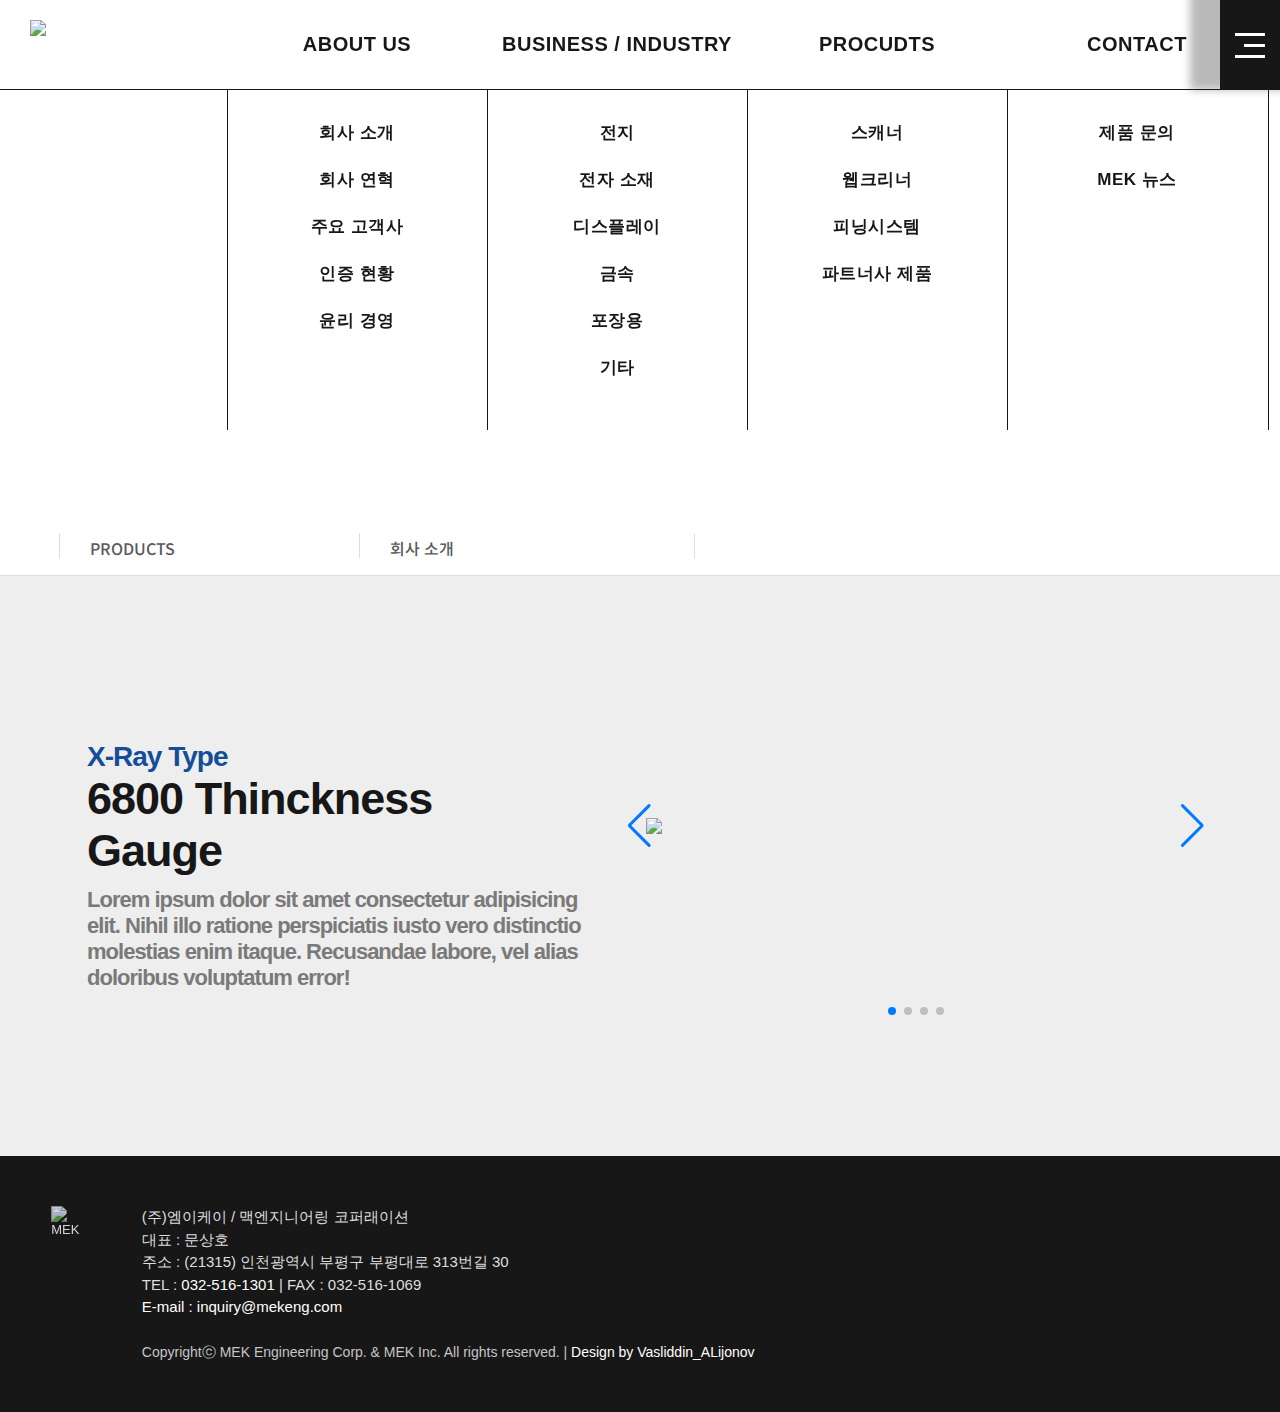
==== index.html @ e11a285d "..." ====
<!DOCTYPE html>
<html lang="en">

<head>
    <meta charset="UTF-8">
    <meta name="viewport" content="width=device-width, initial-scale=1.0">
    <link rel="stylesheet" href="./style/style.css">
    <title>MEK</title>

    <!-- Link Swiper's CSS -->
    <link rel="stylesheet" href="https://cdn.jsdelivr.net/npm/swiper@10/swiper-bundle.min.css" />

    <link rel="stylesheet" href="https://cdnjs.cloudflare.com/ajax/libs/font-awesome/6.4.2/css/all.min.css"
        integrity="sha512-z3gLpd7yknf1YoNbCzqRKc4qyor8gaKU1qmn+CShxbuBusANI9QpRohGBreCFkKxLhei6S9CQXFEbbKuqLg0DA=="
        crossorigin="anonymous" referrerpolicy="no-referrer" />

    <link href="https://cdn.jsdelivr.net/npm/bootstrap@5.0.2/dist/css/bootstrap.min.css" rel="stylesheet"
        integrity="sha384-EVSTQN3/azprG1Anm3QDgpJLIm9Nao0Yz1ztcQTwFspd3yD65VohhpuuCOmLASjC" crossorigin="anonymous">

</head>

<body>
    <div class="main-section">
        <header id="header" class="sub-hd">
            <div class="header_wrap">
                <div class="head_logo">
                    <h1 class="logo_w"> <a href=""> <img src="./img/logo.png" alt="MEK"> </a> </h1>
                    <h1 class="logo_b"> <a href=""> <img src="./img/logo.png" alt="MEK" title=""> </a> </h1>
                </div>
                <div class="head_menu">
                    <nav class="head_nav top_nav">
                        <ul class="head_gnb">
                            <li class="topmenu"><a href="#">ABOUT US</a>
                                <ul class="lnb">
                                    <li><a href="#" target="">회사 소개</a></li>
                                    <li><a href="#" target="">회사 연혁</a></li>
                                    <li><a href="#" target="">주요 고객사</a></li>
                                    <li><a href="#" target="">인증 현황</a></li>
                                    <li><a href="#" target="">윤리 경영</a></li>
                                </ul>
                            </li>
                            <li class="topmenu"><a href="#">BUSINESS
                                    / INDUSTRY</a>
                                <ul class="lnb">
                                    <li><a href="#" target="">전지</a></li>
                                    <li><a href="#" target="">전자 소재</a></li>
                                    <li><a href="#" target="">디스플레이</a></li>
                                    <li><a href="#" target="">금속</a></li>
                                    <li><a href="#" target="">포장용</a></li>
                                    <li><a href="#" target="">기타</a></li>
                                </ul>
                            </li>
                            <li class="topmenu"><a href="./products.html">PROCUDTS</a>
                                <ul class="lnb">
                                    <li><a href="#" target="">스캐너</a></li>
                                    <li><a href="#" target="">웹크리너</a></li>
                                    <li><a href="#" target="">피닝시스템</a></li>
                                    <li><a href="#" target="">파트너사 제품</a></li>
                                </ul>
                            </li>
                            <li class="topmenu"><a href="#">CONTACT</a>
                                <ul class="lnb">
                                    <li><a href="#" target="">제품
                                            문의</a></li>
                                    <li><a href="#" target="">MEK 뉴스</a></li>
                                </ul>
                            </li>
                        </ul>
                    </nav>
                </div>
                <div class="head_nav global_nav">
                    <ul class="head_gnb">
                        <li class="global"><a href="#"><i class="ri-global-line"></i></a>
                            <ul class="country">
                                <li><a href="#">KO</a></li>
                                <li><a href="#">EN</a></li>
                                <li><a href="#">CN</a></li>
                                <li><a href="#">JP</a></li>
                            </ul>
                        </li>
                    </ul>
                </div>
            </div>
            <div class="m-gnb">
                <nav class="m-nav">
                    <div class="burger-menu">
                        <div class="burger">
                            <div class="burger-line"></div>
                            <div class="burger-line"></div>
                            <div class="burger-line"></div>
                        </div>
                        <!-- burger end -->
                    </div>
                </nav>
                <div class="burger_back">
                </div>
            </div>
        </header>
        <div id="sitemap" style="display: none;">
            <div class="sitemap">
                <div class="sitemap_left">
                    <h1 class="logo_b container"> <a href="#"> <img src="./img/logo_bg_dark.png" alt="MEK"> </a> </h1>
                    <div class="site_left_txt">
                        <h2 class="container">WEB 품질관리 시스템 전문기업,<br>엠이케이 &amp; 멕엔지리어링(MEK)</h2>
                        <p class="container">Your Technical Partner<br>For WEB Application</p>
                    </div>
                    <div class="site_left_add container">
                        <p>인천광역시 부평구 부평대로 313번길 30<br>
                            <small>Copyright(c) MEK Engineering Corp. &amp; MEK Inc. All rights reserved.</small>
                        </p>
                    </div>
                </div>
                <div class="sitemap-middle">
                    <div class="head_nav global_nav container">
                        <ul class="head_gnb">
                            <li class="global"><a href="javascript:void(0);"><i class="ri-global-line"></i></a>
                                <ul class="country">
                                    <li><a href="#" class="active">KO</a></li>
                                    <li><a href="#">EN</a></li>
                                    <li><a href="#">CN</a></li>
                                    <li><a href="#">JP</a></li>
                                </ul>
                            </li>
                        </ul>
                    </div>
                    <nav id="map-nav" class="container">
                        <ul id="map-gnb">
                            <li class="map_menu"><span class="map_wrap"><a href="#">ABOUT US</a></span>
                                <ul class="lnb_two">
                                    <li style="display: none;"><a href="#" target="">회사 소개</a></li>
                                    <li style="display: none;"><a href="#" target="">회사 연혁</a></li>
                                    <li style="display: none;"><a href="#" target="">주요 고객사</a></li>
                                    <li style="display: none;"><a href="#" target="">인증 현황</a></li>
                                    <li style="display: none;"><a href="#" target="">윤리 경영</a></li>
                                </ul>
                            </li>
                            <li class="map_menu"><span class="map_wrap"><a href="#">BUSINESS
                                        / INDUSTRY</a></span>
                                <ul class="lnb_two">
                                    <li style="display: none;"><a href="#" target="">전지</a></li>
                                    <li style="display: none;"><a href="#" target="">전자 소재</a></li>
                                    <li style="display: none;"><a href="#" target="">디스플레이</a></li>
                                    <li style="display: none;"><a href="#" target="">금속</a></li>
                                    <li style="display: none;"><a href="#" target="">포장용</a></li>
                                    <li style="display: none;"><a href="#" target="">기타</a></li>
                                </ul>
                            </li>
                            <li class="map_menu"><span class="map_wrap"><a href="./products.html">PROCUDTS</a></span>
                                <ul class="lnb_two">
                                    <li style="display: none;"><a href="#" target="">스캐너</a></li>
                                    <li style="display: none;"><a href="#" target="">웹크리너</a></li>
                                    <li style="display: none;"><a href="#" target="">피닝시스템</a></li>
                                    <li style="display: none;"><a href="#" target="">파트너사 제품</a></li>
                                </ul>
                            </li>
                            <li class="map_menu"><span class="map_wrap"><a href="#">CONTACT</a></span>
                                <ul class="lnb_two">
                                    <li style="display: none;"><a href="#" target="">제품 문의</a></li>
                                    <li style="display: none;"><a href="#" target="">MEK 뉴스</a></li>
                                </ul>
                            </li>
                        </ul><!--m_gnb-->

                    </nav>
                </div>
                <div class="sitemap-right">
                    <p class="site_close"><i class="fa-solid fa-xmark"></i></p>
                    <p class="site_map_txt">SITE MAP</p>
                </div>
            </div>
        </div>
    </div>

    <section id="s_top" class="bg01">
        <div class="s_top_h2_wrap sub-container">
            <h2 class="tit">Products</h2>
            <h2 class="tit-p">제품</h2>
        </div>
    </section>

    <section id="snb_wrap">
        <ul id="snb" class="sub-container">
            <li><a href="#"><i class="ri-home-4-line"></i></a></li>
            <li>
                PRODUCTS <span class="arrow"><i class="ri-arrow-down-s-line"></i></span>
                <ul class="lnb">
                    <li><a href="#" target="">스캐너</a></li>
                    <li><a href="#" target="">웹크리너</a></li>
                    <li><a href="#" target="">피닝시스템</a></li>
                    <li><a href="#" target="">파트너사 제품</a></li>
            </li>
        </ul>
        </li>
        <li>
            회사 소개 <span class="arrow"><i class="ri-arrow-down-s-line"></i></span>
            <ul class="lnb" style="display: none;">
                <li><a href="#" class="active">회사 소개</a></li>
                <li><a href="#">회사 연혁</a></li>
                <li><a href="#">주요 고객사</a></li>
                <li><a href="#">인증 현황</a></li>
                <li><a href="#">윤리 경영</a></li>
            </ul>
        </li>
        </ul>
    </section>


    <div id="sub" class="sub01 aos-init aos-animate" data-aos="fade-up" data-aos-duration="2000">
        <div class="sub-flex">
            <div class="subtitle_wrap sub-container">
                <div>
                    <h3 class="eng_title">
                        X-Ray Type </h3>
                    <div class="sub_title">
                        <h3>
                            6800 Thinckness Gauge </h3>
                        <p class="sub_description"></p>
                    </div>
                    <h4>
                        Lorem ipsum dolor sit amet consectetur adipisicing elit. Nihil illo ratione perspiciatis iusto
                        vero
                        distinctio molestias enim itaque. Recusandae labore, vel alias doloribus voluptatum error!
                    </h4>
                </div>
            </div>
            <div id="sub_wrap" class="sub01_01">
                <div class="swiper mySwiper">
                    <div class="swiper-wrapper">
                        <div class="swiper-slide"><img src="./img/360/0_0.png" /></div>
                        <div class="swiper-slide"><img src="./img/360/0_75.png" /></div>
                        <div class="swiper-slide"><img src="./img/360/0_150.png" /></div>
                        <div class="swiper-slide"><img src="./img/360/0_250.png" /></div>
                    </div>
                    <div class="swiper-button-next"></div>
                    <div class="swiper-button-prev"></div>
                    <div class="swiper-pagination"></div>
                </div>
            </div>
        </div>
    </div>


    <footer id="footer" class="section fp-auto-height fp-auto-height-responsive main_contact_section">
        <div class="footer container">
            <div class="footer_wrap">
                <div class="footer_left">
                    <h1 class="logo_w"><a href="#"><img src="./img/logo.png" alt="MEK"></a></h1>
                    <div class="footer_info">
                        <address>
                            <ul>
                                <li>(주)엠이케이 / 맥엔지니어링 코퍼래이션</li>
                                <li>대표 : 문상호</li>
                                <li>주소 : (21315) 인천광역시 부평구 부평대로 313번길 30</li>
                                <li>TEL : <a href="tel:032-516-1301">032-516-1301</a><span class="spc"> | </span><br
                                        class="mobr">FAX : 032-516-1069</li>
                                <li><a href="mailto:inquiry@mekeng.com">E-mail : inquiry@mekeng.com</a></li>
                            </ul>
                        </address>
                        <small>Copyrightⓒ MEK Engineering Corp. &amp; MEK Inc. All rights reserved. <span class="spc"> |
                            </span> <a href="https://t.me/dasturchi4444" target="_blank">Design by
                                Vasliddin_ALijonov</a></small>
                    </div>
                </div>
                <!-- <div class="footer_link">
                    <ul class="footer_link_list">
                        <li class="ft_global">
                            <a href="javascript:" class="ft_global_btn"><i class="ri-global-line"></i></a>
                            <ul class="ft_global_list">
                                <li><a href="#">KO</a></li>
                                <li><a href="#">EN</a></li>
                                <li><a href="#">CN</a></li>
                                <li><a href="#">JP</a></li>
                            </ul>
                        </li>
                    </ul>
                    <a href="#" class="pt_pri">개인정보처리방침</a>
                </div> -->
            </div>
        </div>
    </footer>


    <!-- Swiper JS -->
    <script src="./script/jquery-3.7.0.min.js"></script>
    <script src="https://cdn.jsdelivr.net/npm/swiper@10/swiper-bundle.min.js"></script>

    <script>
        var swiper = new Swiper(".mySwiper", {
            // spaceBetween: 30,
            // effect: "fade",
            mousewheel: false,
            // freeMode: true,
            autoplay: {
                delay: 2500,
                disableOnInteraction: false,
            },
            loop: true,
            navigation: {
                nextEl: ".swiper-button-next",
                prevEl: ".swiper-button-prev",
            },
            pagination: {
                el: ".swiper-pagination",
            },
        });
    </script>

    <!-- bootstrap -->
    <script src="https://cdn.jsdelivr.net/npm/bootstrap@5.0.2/dist/js/bootstrap.bundle.min.js"
        integrity="sha384-MrcW6ZMFYlzcLA8Nl+NtUVF0sA7MsXsP1UyJoMp4YLEuNSfAP+JcXn/tWtIaxVXM"
        crossorigin="anonymous"></script>


    <script src="./script/aos.js"></script>
    <script src="./script/index.js"></script>
</body>

</html>
---- style/style.css ----
@charset "UTF-8";
@import url("https://use.fontawesome.com/releases/v5.15.2/css/all.css");
@import url("https://cdn.jsdelivr.net/npm/xeicon@2.3.3/xeicon.min.css");
@import url("https://fonts.googleapis.com/css2?family=Montserrat:wght@100;200;300;400;500;600;700;800;900&display=swap");
@import url("https://fonts.googleapis.com/css2?family=Noto+Sans+HK:wght@100;300;400;500;700;900&family=Noto+Sans+JP:wght@100;200;300;400;500;600;700;800;900&family=Noto+Sans+KR:wght@100;300;400;500;700;900&family=Noto+Sans+SC:wght@100;300;400;500;700;900&family=Noto+Sans+TC:wght@100;300;400;500;700;900&family=Noto+Sans:ital,wght@0,100;0,200;0,300;0,400;0,500;0,600;0,700;0,800;0,900;1,100;1,200;1,300;1,400;1,500;1,600;1,700;1,800;1,900&display=swap");
@import url("https://fonts.googleapis.com/css2?family=Lato:ital,wght@0,100;0,300;0,400;0,700;0,900;1,100;1,300;1,400;1,700;1,900&display=swap");
@import url("https://fonts.googleapis.com/css2?family=Poppins:ital,wght@0,100;0,200;0,300;0,400;0,500;0,600;0,700;0,800;0,900;1,100;1,200;1,300;1,400;1,500;1,600;1,700;1,800;1,900&display=swap");
@import url("https://cdn.jsdelivr.net/gh/orioncactus/pretendard/dist/web/static/pretendard.css");
@import url("https://use.typekit.net/pak3nbn.css");
@import url("https://cdn.jsdelivr.net/npm/remixicon@3.4.0/fonts/remixicon.css");
/* Reset CSS  */
* {
  font-family: "Noto Sans KR", "Noto Sans", "Noto Sans SC", "Noto Sans JP", "Noto Sans TC", "Pretendard", "Noto Sans", "rotunda-variable", "Poppins", serif, -apple-system, BlinkMacSystemFont, "Lato", "Malgun Gothic", "맑은 고딕", "Dotum", helvetica, "Apple SD Gothic Neo", sans-serif;
}

html {
  height: 100%;
  overflow-y: auto;
  overflow-x: hidden;
  scroll-behavior: smooth;
  font-size: 14px;
}

body {
  font-size: 13px;
  color: #171717;
  position: relative;
  height: 100%;
}

body,
div,
dl,
dt,
dd,
ul,
ol,
li,
h1,
h2,
h3,
h4,
h5,
h6,
pre,
form,
fieldset,
input,
textarea,
blockquote,
th,
td,
p,
header,
section,
footer,
nav,
small,
span,
a,
img,
fieldset,
legend {
  margin: 0px;
  padding: 0px;
  list-style: none;
  font-family: "Pretendard", sans-serif;
  border: 0;
  text-decoration: none;
}

fieldset {
  border: 0px;
}

a {
  font-style: normal;
  text-decoration: none;
  color: inherit;
}

hr,
legend {
  height: 0;
  left: -5000px;
  line-height: 0;
  overflow-x: hidden;
  overflow-y: hidden;
  position: absolute;
  visibility: hidden;
  width: 0;
}

caption {
  font-size: 0;
  height: 0;
  line-height: 0;
  visibility: hidden;
  width: 0;
}

* {
  -webkit-text-size-adjust: none;
}

* {
  margin: 0;
  padding: 0;
  border: 0;
  outline: 0;
}

article,
aside,
details,
figcaption,
figure,
footer,
header,
hgroup,
menu,
nav,
section {
  display: block;
}

img,
video {
  max-width: 100%;
  border: 0;
  height: auto;
  vertical-align: top;
}

table {
  border-collapse: collapse;
  border-spacing: 0;
  border: 0px solid #E5E5E5;
}

input,
select {
  vertical-align: middle;
}

label {
  cursor: pointer;
}

legend,
hr,
caption {
  display: block;
  overflow: hidden;
  position: absolute;
  top: 0;
  left: -1000em;
}

i,
em,
address {
  font-style: normal;
  font-weight: normal;
}

td,
th {
  vertical-align: middle;
  line-height: 1.6;
}

td strong {
  font-weight: 100;
  font-size: 5px;
  vertical-align: bottom;
}

a:hover {
  text-decoration: none;
}

/* ul:after{content:""; display:block; clear:both;} */
small {
  font-size: inherit;
}

img {
  vertical-align: top;
}

address {
  font-size: inherit;
}

h1,
h2,
h3,
h4,
h5,
h6 {
  font-weight: inherit;
  font-size: inherit;
}

.container {
  max-width: 1680px;
  width: 100%;
  margin: 0 auto;
  position: relative;
  box-sizing: border-box;
  padding: 0 4%;
}

/* .container:after {content: ""; display: none; clear: both;} */
.main-container {
  max-width: 1740px;
  width: 100%;
  margin: 0 auto;
  position: relative;
  box-sizing: border-box;
  height: 100%;
}

.sub-container {
  max-width: 1440px;
  width: 100%;
  margin: 0 auto;
  position: relative;
  box-sizing: border-box;
  padding: 0 2%;
}

/* .search-container {max-width: 1280px; width:100%; margin: 0 auto; position: relative; box-sizing: border-box;} */
/* .main-container:after {content: ""; display: block; clear: both;} */
.wide {
  position: relative;
}

.wide::before,
.wide::after {
  content: "";
  width: 200%;
  height: 100%;
  position: absolute;
  top: 0;
  left: -50%;
  z-index: -1;
}

.blind {
  position: absolute;
  width: 1px;
  height: 1px;
  margin: -1px;
  overflow: hidden;
  top: 0;
  left: 0;
}

::-moz-selection {
  background-color: #72c8f1;
  color: white;
}

::selection {
  background-color: #72c8f1;
  color: white;
}

/*formmail*/
#select-form {
  border: 1px solid #ddd;
  width: 100%;
  padding: 15px 10px;
  font-size: 15px;
}

.fields {
  position: relative;
  margin-top: 30px;
  border-top: 1px solid #ddd;
}

.fields li {
  display: flex;
  border-bottom: 1px solid #ddd;
  align-items: center;
  padding: 15px;
}

.fields .lbl {
  width: 200px;
  font-size: 15px;
  cursor: text;
}

.fields .desc {
  width: 100%;
}

.fields .input {
  border: 1px solid #ddd;
  padding: 15px 10px;
  box-sizing: border-box;
  width: 100%;
}

.fields .input.full {
  width: 100%;
}

.fields .btn-group {
  margin-top: 34px;
  text-align: center;
}

.fields .btn-group span {
  font-size: 16px;
  color: #999;
}

.fields .btn-group a {
  font-size: 16px;
  color: #000;
  font-weight: bold;
}

.fields .btn-group a:hover {
  text-decoration: underline;
}

input[id=agree-check] + label {
  display: inline-block;
  width: 20px;
  height: 20px;
  border: 1px solid #bbb;
  cursor: pointer;
  margin: 0 4px 4px 0;
}

input[id=agree-check]:checked + label {
  border-color: #0b4ea2;
  background: url("../img/agree_check.png") no-repeat center center;
}

input[id=agree-check] {
  display: none;
}

.fields .btn-submit {
  background: #0b4ea2;
  color: #fff;
  font-size: 16px;
  font-weight: bold;
  padding: 15px 47px;
  border: none;
  outline: none;
  margin-top: 35px;
}

/************* css ******************/
body::-webkit-scrollbar {
  width: 10px;
}

body::-webkit-scrollbar-thumb {
  background: #666;
  border-radius: 10px;
}

body::-webkit-scrollbar-track {
  background: #f5f5f5;
}

.mobr {
  display: none;
}

/* 헤더 header */
#header {
  height: -moz-fit-content;
  height: fit-content;
  display: flex;
  position: absolute;
  z-index: 1;
  width: 100%;
  overflow: hidden;
}

#header:after {
  transition: border 0.3s;
  top: 89px;
  border-bottom: 1px solid transparent;
  z-index: 1;
  position: absolute;
  width: 100%;
  content: "";
  display: inline-block;
}

#header:hover:after {
  border-bottom: 1px solid #171717;
}

#header .header_wrap {
  display: flex;
  justify-content: space-between;
  align-items: flex-start;
  padding: 0 0 0 30px;
  height: 90px;
  width: calc(100% - 90px);
  color: #171717;
  transition: all 0.3s;
  gap: 48px;
  position: relative;
}

#header:hover .header_wrap {
  color: #171717;
  height: 430px;
}

#header .header_wrap::after {
  content: "";
  display: inline-block;
  background-color: transparent;
  height: 90px;
  transition: all 0.3s;
  position: absolute;
  top: 0;
  left: 0;
  right: 0;
  z-index: -1;
  width: calc(100% + 90px);
}

#header:hover .header_wrap::after {
  background-color: rgba(255, 255, 255, 0.7);
  -webkit-backdrop-filter: blur(4px);
          backdrop-filter: blur(4px);
  height: 430px;
  box-shadow: 5px 8px 9px rgba(106, 108, 109, 0.35);
}

#header .header_wrap .head_logo {
  padding: 20px 0;
  height: 90px;
  flex-basis: 10%;
  min-width: 149px;
}

#header .header_wrap .head_logo h1 {
  transition: display 0.3s;
}

#header .header_wrap .head_logo .logo_w {
  display: none;
}

.fp-viewing-section-page1 #header .header_wrap .head_logo .logo_w {
  display: inline-block;
}

.fp-viewing-section-page1 #header .header_wrap .head_logo .logo_b {
  display: none;
}

.fp-viewing-section-page5 #header .header_wrap .head_logo .logo_w {
  display: inline-block;
}

.fp-viewing-section-page5 #header .header_wrap .head_logo .logo_b {
  display: none;
}

#header:hover .header_wrap .head_logo .logo_w {
  display: none;
}

#header:hover .header_wrap .head_logo .logo_b {
  display: inline-block;
}

#header .header_wrap .head_menu {
  display: flex;
  align-items: center;
  height: 100%;
  width: 100%;
  justify-content: flex-end;
  transition: justify-content 0.3s;
}

#header:hover .header_wrap .head_menu {
  justify-content: center;
}

#header .header_wrap .head_gnb {
  display: flex;
  align-items: flex-start;
  font-family: "Poppins";
  font-size: 20px;
  font-weight: 600;
  letter-spacing: 0.5px;
  gap: 50px;
}

#header:hover .header_wrap .head_gnb {
  gap: 0;
}

#header .header_wrap .head_gnb > li {
  display: inline-block;
  text-align: center;
  transition: width 0.3s;
  max-width: 260px;
}

#header:hover .header_wrap .head_gnb > .topmenu {
  width: 260px;
}

#header .header_wrap .head_menu .head_gnb > li > a {
  display: inline-block;
  padding: 33px 0;
  position: relative;
  text-decoration: none;
  color: #fff;
  transition: all 0.3s;
}

#header:hover .header_wrap .head_menu .head_gnb > li > a {
  width: 100%;
  color: #171717;
}

#header .header_wrap .head_menu .head_gnb > li > a::after {
  content: "";
  position: absolute;
  height: 4px;
  bottom: 0;
  background-color: #1a4691;
  left: 0;
  right: 0;
  transform-origin: bottom right;
  transform: scaleX(0);
  transition: transform 0.5s ease;
}

#header .header_wrap .head_menu .head_gnb > li:hover > a::after {
  transform: scaleX(1);
  transform-origin: bottom left;
}

/* .header .header_wrap .head_menu .head_gnb > li > a::after {transition: all .3s; position: absolute; top: 87.5px; right: 0; left: 0; z-index: 2; content: ""; display: inline-block; width: 0%; border-bottom: 3px solid transparent; }
.header .header_wrap .head_menu .head_gnb > li:hover > a::after {border-bottom: 3px solid #1a4691; width: 100%;} */
#header .header_wrap .head_gnb .topmenu .lnb {
  font-size: 17px;
  color: #5a5a5a;
  padding: 20px 0;
  display: none;
  height: 0;
  transition: all 0.3s;
  position: relative;
}

#header:hover .header_wrap .head_gnb .topmenu .lnb {
  width: 100%;
  height: 340px;
  display: inline-block;
}

#header .header_wrap .head_gnb li .lnb::before {
  content: "";
  height: 0;
  width: 100%;
  position: absolute;
  border-left: 1px solid transparent;
  right: 0;
  left: 0;
  top: 0;
  transition: all 10s;
}

#header .header_wrap .head_gnb li:last-child .lnb::before {
  border-right: 1px solid transparent;
}

#header:hover .header_wrap .head_gnb li .lnb::before {
  height: 100%;
  border-left: 1px solid #171717;
}

#header:hover .header_wrap .head_gnb li:last-child .lnb::before {
  border-right: 1px solid #171717;
}

#header .header_wrap .head_gnb .topmenu .lnb > li {
  text-align: center;
  padding: 12px 0;
}

#header .header_wrap .head_gnb .topmenu .lnb > li:hover {
  color: #1a4691;
}

#header .header_wrap .head_gnb .topmenu .lnb > li a {
  display: inline-block;
  position: relative;
  padding: 0 10px;
  text-decoration: none;
  color: #171717;
}

/* .header .header_wrap .head_gnb .topmenu .lnb > li a:after {content: ""; display: inline-block; position: absolute; width: 0; border-bottom: 1px  solid #1a4691; bottom:-5px; left: 0; right: 0; transition: width .3s}
.header .header_wrap .head_gnb .topmenu .lnb > li:hover a:after {width: 100%;} */
#header .header_wrap .head_gnb .topmenu .lnb > li a:after {
  content: "";
  position: absolute;
  height: 1px;
  bottom: -5px;
  background-color: #1a4691;
  left: 0;
  right: 0;
  transform-origin: bottom right;
  transform: scaleX(0);
  transition: transform 0.5s ease;
}

#header .header_wrap .head_gnb .topmenu .lnb > li:hover a:after {
  transform: scaleX(1);
  transform-origin: bottom left;
}

#header .global_nav {
  width: 90px;
  flex-basis: 90px;
}

#header .header_wrap .head_nav {
  display: flex;
  align-items: flex-start;
  height: 100%;
}

#header .header_wrap .head_nav .global {
  margin-right: 45px;
}

#header:hover .header_wrap .head_nav .global li,
#header:hover .header_wrap .head_nav .global i {
  color: #171717;
}

#header .header_wrap .head_nav .global .country {
  font-size: 17px;
  color: #5a5a5a;
  padding: 20px 0;
  display: none;
}

#header .header_wrap .head_nav .global > a {
  display: inline-block;
  padding: 26px 0;
  display: inline-block;
  text-decoration: none;
  color: #fff;
}

#header .header_wrap .head_nav .global i {
  font-size: 35px;
  font-weight: 500;
  transition: transform 0.3s;
  display: inline-block;
  text-decoration: none;
  color: #fff;
}

#header.header_wrap .head_nav .global a:hover i {
  transform: rotateZ(180deg);
  display: inline-block;
}

#header:hover .header_wrap .head_nav .global .country {
  display: inline-block;
}

#header .header_wrap .head_nav .global .country li {
  padding: 12px 0;
  text-align: center;
}

#header .header_wrap .head_nav .global .country li:hover {
  color: #1a4691;
}

#header .header_wrap .head_nav .global .country li a {
  display: inline-block;
  position: relative;
  text-decoration: none;
  color: #171717;
}

/* .header .header_wrap .head_nav .global .country li a:after {content: ""; display: inline-block; position: absolute; width: 0; border-bottom: 1px  solid #1a4691; bottom:-5px; left: 0; right: 0; transition: width .3s}
.header .header_wrap .head_nav .global .country li:hover  a:after {width: 100%;} */
#header .header_wrap .head_nav .global .country li a:after {
  content: "";
  position: absolute;
  height: 1px;
  bottom: -5px;
  background-color: #1a4691;
  left: 0;
  right: 0;
  transform-origin: bottom right;
  transform: scaleX(0);
  transition: transform 0.5s ease;
}

#header .header_wrap .head_nav .global .country li:hover a:after {
  transform: scaleX(1);
  transform-origin: bottom left;
}

/* 사이트맵메뉴 */
#sitemap {
  position: fixed;
  z-index: 800;
  width: 100%;
  height: 100%;
  display: none;
  overflow: hidden;
}

#sitemap .sitemap {
  display: flex;
  justify-content: space-between;
  width: 100%;
  height: 100%;
}

#sitemap .sitemap .sitemap_left {
  height: 100%;
  background-color: #fff;
  width: 605px;
  display: flex;
  flex-direction: column;
  justify-content: space-between;
}

#sitemap .sitemap .sitemap_left h1 {
  height: 90px;
  display: flex;
  align-items: center;
}

#sitemap .sitemap .sitemap_left .site_left_txt h2 {
  font-size: 35px;
  font-weight: 700;
  letter-spacing: 1px;
  line-height: 1.2;
}

#sitemap .sitemap .sitemap_left .site_left_txt p {
  color: #5a5a5a;
  font-size: 28px;
  font-weight: 300;
  padding-top: 20px;
  letter-spacing: 1px;
}

#sitemap .sitemap .sitemap_left .site_left_add {
  color: #969696;
  padding-bottom: 50px;
}

#sitemap .sitemap .sitemap_left .site_left_add p {
  font-size: 18px;
}

#sitemap .sitemap .sitemap_left .site_left_add small {
  font-size: 15px;
}

#sitemap .sitemap .sitemap-middle {
  width: calc(100% - 695px);
  background-color: #f0f3f6;
  position: relative;
}

#sitemap .sitemap .sitemap-middle::before {
  content: "";
  display: inline-block;
  position: absolute;
  bottom: 0;
  right: 0;
  background-image: url(../img/site_back_logo.png);
  width: 910px;
  height: 277px;
  background-repeat: no-repeat;
  background-position: bottom right;
}

#sitemap .sitemap .sitemap-middle .global_nav {
  height: 90px;
  display: flex;
  align-items: center;
  justify-content: flex-end;
}

#sitemap .sitemap .sitemap-middle .global_nav .head_gnb .global {
  display: flex;
  font-size: 20px;
  font-weight: 700;
  align-items: center;
  gap: 15px;
}
#sitemap .sitemap .sitemap-middle .global_nav .head_gnb .global a {
  text-decoration: none;
  color: #999;
}

#sitemap .sitemap .sitemap-middle .global_nav .head_gnb .global > a > i {
  font-size: 45px;
  color: #999;
}

#sitemap .sitemap .sitemap-middle .global_nav .head_gnb .global .country {
  display: flex;
  gap: 15px;
  color: #999;
  text-decoration: none;
}

#sitemap .sitemap .sitemap-middle .global_nav .head_gnb .global .country li a {
  transition: color 0.3s;
  position: relative;
  text-decoration: none;
}

#sitemap .sitemap .sitemap-middle .global_nav .head_gnb .global .country li a.active,
#sitemap .sitemap .sitemap-middle .global_nav .head_gnb .global .country li a:hover {
  color: #171717;
  text-decoration: none;
}

#sitemap .sitemap .sitemap-middle .global_nav .head_gnb .global .country li a::before {
  content: "";
  position: absolute;
  height: 3px;
  bottom: -2px;
  background-color: #171717;
  left: 0;
  right: 0;
  transform-origin: bottom right;
  transform: scaleX(0);
  transition: transform 0.5s ease;
  text-decoration: none;
}

#sitemap .sitemap .sitemap-middle .global_nav .head_gnb .global .country li a.active::before,
#sitemap .sitemap .sitemap-middle .global_nav .head_gnb .global .country li a:hover::before {
  transform: scaleX(1);
  transform-origin: bottom left;
  text-decoration: none;
}

#sitemap .sitemap .sitemap-middle #map-nav {
  height: calc(100% - 90px);
  display: flex;
  flex-direction: column;
  justify-content: center;
}

#sitemap .sitemap .sitemap-middle #map-nav #map-gnb {
  display: flex;
  flex-direction: column;
  position: relative;
}

#sitemap .sitemap .sitemap-middle #map-nav #map-gnb .map_menu {
  padding-left: 50px;
}
#sitemap .sitemap .sitemap-middle #map-nav #map-gnb .map_menu a {
  text-decoration: none;
}

#sitemap .sitemap .sitemap-middle #map-nav #map-gnb .map_menu .map_wrap {
  display: inline-block;
}

#sitemap .sitemap .sitemap-middle #map-nav #map-gnb .map_menu .map_wrap > a {
  font-size: 48px;
  font-weight: 700;
  position: relative;
  display: inline-block;
  color: #aeb1b4;
  padding: 25px 0;
  text-decoration: none;
}

#sitemap .sitemap .sitemap-middle #map-nav #map-gnb .map_menu:first-child a {
  padding-top: 0;
  text-decoration: none;
}

#sitemap .sitemap .sitemap-middle #map-nav #map-gnb .map_menu.active .map_wrap > a {
  color: #171717;
}

#sitemap .sitemap .sitemap-middle #map-nav #map-gnb .map_menu .map_wrap > a::before {
  content: "";
  position: absolute;
  height: 4px;
  bottom: 20px;
  background-color: #171717;
  left: 0;
  right: 0;
  transform-origin: bottom right;
  transform: scaleX(0);
  transition: transform 0.5s ease;
}

#sitemap .sitemap .sitemap-middle #map-nav #map-gnb .map_menu.active .map_wrap > a::before,
#sitemap .sitemap .sitemap-middle #map-nav #map-gnb .map_menu:hover .map_wrap > a::before {
  transform: scaleX(1);
  transform-origin: bottom left;
}

#sitemap .sitemap .sitemap-middle #map-nav #map-gnb .map_menu .lnb_two {
  font-size: 25px;
  position: absolute;
  left: 700px;
  top: 0;
  height: 100%;
}

#sitemap .sitemap .sitemap-middle #map-nav #map-gnb .map_menu .lnb_two li {
  display: none;
}

#sitemap .sitemap .sitemap-middle #map-nav #map-gnb .map_menu .lnb_two li a {
  color: #5a5a5a;
  padding: 20px 20px;
  display: inline-block;
  transition: all 0.3s;
}

#sitemap .sitemap .sitemap-middle #map-nav #map-gnb .map_menu .lnb_two li:first-child a {
  padding-top: 0;
}

#sitemap .sitemap .sitemap-middle #map-nav #map-gnb .map_menu .lnb_two li:last-child a {
  padding-bottom: 0;
}

#sitemap .sitemap .sitemap-middle #map-nav #map-gnb .map_menu .lnb_two li:hover a {
  color: #171717;
  font-weight: 700;
}

#sitemap .sitemap .sitemap-middle #map-nav #map-gnb .map_menu.active .lnb_two {
  display: inline-block;
}

#sitemap .sitemap .sitemap-right {
  height: 100%;
  width: 90px;
  display: flex;
  flex-direction: column;
  align-items: center;
  background-color: #171717;
}

#sitemap .sitemap .sitemap-right .site_close {
  font-size: 50px;
  width: 90px;
  height: 90px;
  color: #fff;
  display: flex;
  justify-content: center;
  align-items: center;
  cursor: pointer;
}

#sitemap .sitemap .sitemap-right .site_map_txt {
  font-size: 20px;
  color: #fff;
  font-family: "poppins";
  font-weight: 500;
  transform: rotateZ(90deg);
  display: flex;
  justify-content: center;
  height: calc(100% - 90px);
  align-items: center;
}

.fp-viewing-section-page1 header .header_wrap {
  color: #fff;
}

/* 햄버거 */
.m-gnb {
  height: 100%;
  width: 90px;
}

.m-gnb .m-nav {
  width: 100%;
  height: 90px;
  display: table;
  position: relative;
  text-align: center;
}

.m-gnb .m-nav .burger-menu {
  display: table-cell;
  vertical-align: middle;
  background-color: transparent;
  transition: background-color 0.4s;
}

.m-gnb .m-nav .burger-menu .burger {
  width: 30px;
  height: 25px;
  vertical-align: middle;
  right: 0;
  display: inline-block;
  z-index: 600;
  cursor: pointer;
  transition: all 0.3s;
  position: relative;
}

.m-gnb .m-nav .burger-menu .burger .burger-line {
  position: absolute;
  width: 100%;
  height: 3px;
  background-color: #fff;
  transition: all 0.3s;
}

.m-gnb .m-nav .burger-menu .burger .burger-line:nth-of-type(1) {
  top: 0;
  left: 0;
  transform-origin: left center;
}

.m-gnb .m-nav .burger-menu .burger .burger-line:nth-of-type(2) {
  top: 0;
  right: 0;
  bottom: 0;
  margin: auto;
  width: 70%;
}

.m-gnb .m-nav .burger-menu .burger .burger-line:nth-of-type(3) {
  left: 0;
  bottom: 0;
  margin: auto;
  transform-origin: left center;
}

.m-gnb .m-nav .burger-menu:hover .burger .burger-line:nth-of-type(2) {
  width: 100%;
}

.burger_back {
  background-color: #171717;
  height: 90px;
  width: 90px;
  position: absolute;
  top: 0;
  right: 0;
  transition: all ease 0.7s;
  z-index: -2;
}

.fp-viewing-section-page1 .m-gnb .m-nav .burger-menu .burger .burger-line {
  background-color: #171717;
}

.fp-viewing-section-page1 .burger_back {
  height: 100vh;
  background-color: #fff;
}

header:hover .m-gnb .m-nav .burger-menu .burger .burger-line {
  background-color: #fff;
}

header:hover .m-gnb .m-nav .burger-menu {
  background-color: #171717;
}

/* 캐러셀 */
.page_anchor_wrap {
  width: 90px;
  height: calc(100% - 90px);
  position: absolute;
  transition: all 0.4s;
  bottom: 0;
  right: 0;
  z-index: 1;
}

.main-page-anchor {
  position: fixed;
  right: 0;
  bottom: 0;
  height: calc(100% - 90px);
  width: 90px;
  z-index: 1;
}

.main-page-anchor ul {
  display: flex;
  flex-direction: column;
  justify-content: center;
  height: 100%;
  align-items: center;
  padding-bottom: 100px;
}

.main-page-anchor li {
  text-align: right;
  width: 30px;
  padding: 3px 0;
}

.main-page-anchor a {
  width: 20px;
  height: 3px;
  border-radius: 100px;
  background: #171717;
  display: inline-block;
  transition: width 0.3s;
  position: relative;
}

.main-page-anchor li.active > a {
  background: #171717;
  border: none;
  width: 30px;
  height: 3px;
}

.page_anchor_wrap .scroll-down {
  position: absolute;
  bottom: 50px;
  right: 0;
  z-index: 1;
  width: 90px;
  flex-direction: column;
  align-items: center;
  gap: 20px;
  justify-content: center;
  animation: 0.5s ease infinite alternate scrollDown;
  display: none;
  transition: all 0.7s;
}

@keyframes scrollDown {
  from {
    bottom: 50px;
  }
  to {
    bottom: 60px;
  }
}
.page_anchor_wrap .scroll-down p {
  writing-mode: vertical-rl;
}

.page_anchor_wrap .scroll-down .scroll-txt {
  font-family: "poppins";
  font-size: 18px;
}

.fp-viewing-section-page1 .page_anchor_wrap .scroll-down {
  display: flex;
}

/*sub*/
/* 서브 공통 헤더 */
.sub-hd .header_wrap {
  color: #fff !important;
}

.sub-hd .header_wrap .head_logo .logo_b {
  display: none !important;
}

.sub-hd .header_wrap .head_logo .logo_w {
  display: inline-block !important;
}

.sub-hd:hover .header_wrap .head_logo .logo_w {
  display: none !important;
}

.sub-hd:hover .header_wrap .head_logo .logo_b {
  display: inline-block !important;
}

#s_top {
  position: relative;
  padding-top: 240px;
}

#s_top.bg01 {
  background: url(../img/s_top_bg01.png) no-repeat center center/cover;
}

#s_top.bg02 {
  background: url(../img/s_top_bg02.png) no-repeat center center/cover;
}

#s_top.bg03 {
  background: url(../img/s_top_bg03.png) no-repeat center center/cover;
}

#s_top.bg04 {
  background: url(../img/s_top_bg04.png) no-repeat center center/cover;
}

#s_top.bg05 {
  background: url(../img/s_top_bg04.png) no-repeat center center/cover;
}

#s_top .s_top_h2_wrap {
  padding-bottom: 140px;
}

#s_top .s_top_h2_wrap::before {
  content: "";
  display: inline-block;
  border-left: 2px solid rgba(255, 255, 255, 0.7);
  height: 100%;
  top: 0;
  left: 0;
  position: absolute;
}

#s_top h2 {
  color: #fff;
  font-weight: 500;
}

@keyframes sub-line {
  from {
    top: 0;
  }
  to {
    top: 320px;
  }
}
#s_top .tit {
  font-family: "poppins";
  font-size: 32px;
  line-height: 1;
}

#s_top .tit-p {
  font-size: 80px;
  font-family: "Noto Sans KR";
  line-height: 1.3;
}

#sub-wrap {
  padding: 50px 0;
}

#sub-section {
  padding: 50px 0;
}

#sub-wrap {
  padding: 120px 0;
  overflow: hidden;
  position: relative;
}

#snb_wrap {
  border-bottom: 1px solid #ddd;
}

#snb_wrap.exception {
  display: none;
}

#snb {
  padding: 0;
  display: flex;
  flex-wrap: wrap;
  align-items: center;
}

#snb > li {
  font-family: "Noto Sans KR";
  font-weight: 500;
  font-size: 16px;
  color: #5a5a5a;
  padding: 20px 30px 15px;
  cursor: pointer;
  position: relative;
  justify-content: space-between;
  display: flex;
  transition: color 0.3s;
}

#snb > li:hover {
  color: #1a4691;
  font-weight: 700;
}

#snb > li::after {
  border-right: 1px solid #ddd;
  content: "";
  display: inline-block;
  height: 25px;
  position: absolute;
  right: 0;
  top: 50%;
  transform: translate(0, -50%);
}

#snb > li i {
  font-size: 25px;
  font-weight: 500;
}

#snb > li:nth-child(2) {
  width: 240px;
}

#snb > li:nth-child(3) {
  width: 275px;
}

#snb .lnb {
  display: none;
  margin-left: -1px;
  position: absolute;
  width: calc(100% + 2px);
  padding: 15px 0;
  z-index: 99;
  border: 1px solid #e4e4e4;
  background: #fff;
  transition: all 0.3s;
  left: 0;
  top: 100%;
}

#snb .lnb li {
  display: block;
  padding: 8px 30px;
}

#snb .lnb li a {
  display: block;
  font-family: "Noto Sans KR";
  font-weight: 500;
  font-size: 16px;
  color: #999;
  position: relative;
  width: -moz-fit-content;
  width: fit-content;
  text-decoration: none;
}

#snb .lnb li a:hover {
  color: #1a4691;
}

#snb .lnb li a::after {
  content: "";
  position: absolute;
  height: 1px;
  bottom: -5px;
  background-color: #1a4691;
  left: 0;
  right: 0;
  transform-origin: bottom right;
  transform: scaleX(0);
  transition: transform 0.5s ease;
}

#snb .lnb li a:hover::after {
  transform-origin: bottom left;
  transform: scaleX(1);
}

/* sub 서브페이지 */
#sub {
  padding: 50px 0;
  margin: auto;
  background: #eee;
}

.sub-flex {
  display: flex;
  align-items: center;
  justify-content: space-between;
  width: 90%;
  margin: auto;
}
.sub-flex .swiper {
  width: 800px;
  height: 500px;
}
.sub-flex .swiper-slide {
  background-position: center;
  background-size: cover;
  display: flex;
  align-items: center;
  justify-content: center;
}
.sub-flex .swiper-slide img {
  display: block;
  background: #eee;
  width: 90%;
  margin: auto;
}
.sub-flex .swiper-slide img::-moz-selection {
  background: none;
}
.sub-flex .swiper-slide img::selection {
  background: none;
}

#sub .subtitle_wrap {
  letter-spacing: -1px;
  font-weight: 700;
}
#sub .subtitle_wrap h4 {
  font-size: 22px;
  color: #7a7a7a;
  padding-top: 10px;
}

#sub .subtitle_wrap .eng_title {
  font-size: 30px;
  color: #144d98;
}

#sub .subtitle_wrap .sub_title {
  display: flex;
  align-items: center;
  gap: 80px;
}

#sub .subtitle_wrap .sub_title h3 {
  font-size: 60px;
}

#sub .subtitle_wrap .sub_title .sub_description {
  color: #666;
  font-size: 20px;
  font-weight: 200;
  max-width: 600px;
}

#sub_wrap .sub-section {
  padding-bottom: 100px;
  word-break: keep-all;
}

#sub_wrap .sub-section .sub_content_tit {
  position: relative;
  padding: 50px 0;
}

#sub_wrap .sub-section .sub_content_tit span {
  position: relative;
}

#sub_wrap .sub-section .sub_content_tit span::after {
  content: "";
  position: absolute;
  top: -25px;
  left: -25px;
  width: 50px;
  height: 50px;
  background: #1a4691;
  z-index: -1;
}

#sub_wrap .sub-section .sub_content_tit span::before {
  position: absolute;
  content: "";
  top: 0px;
  left: 0px;
  content: attr(data-split);
  color: #fff;
  overflow: hidden;
  font-size: 45px;
  width: 25px;
  height: 25px;
  z-index: 1;
}

#sub_wrap .sub-section .sub_content_tit h5 {
  font-size: 45px;
  font-weight: 700;
  position: relative;
}

/*footer 푸터*/
#footer {
  height: auto !important;
  background-color: #171717;
}

#footer .fp-tableCell {
  height: auto !important;
}

#footer .footer .footer_wrap {
  display: flex;
  color: #fff;
  justify-content: space-between;
  width: 100%;
  padding: 50px 0;
}

#footer .footer .footer_wrap .footer_left {
  display: flex;
  gap: 7%;
  flex-basis: 70%;
}

#footer .footer .footer_wrap .footer_left .logo_w img {
  filter: opacity(0.8);
}

#footer .footer .footer_wrap .footer_left .footer_info address {
  display: inline-block;
}

#footer .footer .footer_wrap .footer_left .footer_info address ul li {
  font-size: 15px;
  font-weight: 300;
  line-height: 1.5;
  color: #dedede;
}

#footer .footer .footer_wrap .footer_left .footer_info small {
  font-size: 14px;
  font-weight: 300;
  padding-top: 25px;
  display: inline-block;
  color: #c5c5c5;
}

#footer .footer .footer_wrap .footer_link {
  display: flex;
  justify-content: space-between;
  flex-direction: column;
  align-items: flex-end;
}

#footer .footer .footer_wrap .footer_link .footer_link_list {
  display: flex;
  gap: 15px;
}

#footer .footer .footer_wrap .footer_link > a {
  display: inline-block;
  height: -moz-fit-content;
  height: fit-content;
  font-size: 18px;
  font-weight: 500;
}

#footer a {
  text-decoration: none;
  color: #fff;
}

#footer .footer .footer_wrap .footer_link .footer_link_list > li > a {
  display: inline-block;
  height: -moz-fit-content;
  height: fit-content;
  padding: 10px 0;
}

#footer .footer .footer_wrap .footer_link .footer_link_list > li > a > i {
  font-size: 35px;
}

#footer .footer .footer_wrap .footer_link .footer_link_list .ft_global {
  text-align: center;
  position: relative;
  cursor: pointer;
}

#footer .footer .footer_wrap .footer_link .footer_link_list .ft_global ul {
  position: absolute;
  bottom: 50px;
  left: 50%;
  transform: translate(-50%, 0);
  border: 1px solid rgba(255, 255, 255, 0.2);
  box-shadow: 0px 0px 5px rgba(25, 25, 25, 0.5);
}

#footer .footer .footer_wrap .footer_link .footer_link_list .ft_global ul li {
  display: block;
  font-size: 16px;
  background-color: #171717;
  position: relative;
  transition: all 0.3s;
}

#footer .footer .footer_wrap .footer_link .footer_link_list .ft_global ul li a {
  padding: 6px 22px;
  display: block;
}

#footer .footer .footer_wrap .footer_link .footer_link_list .ft_global ul li:hover {
  color: #1387d3;
  background-color: #fff;
}

#footer .footer .footer_wrap .footer_link .footer_link_list .ft_global ul li:not(:last-child)::after {
  content: "";
  width: 100%;
  height: 1px;
  background-color: rgba(255, 255, 255, 0.2);
  position: absolute;
  bottom: 0;
  left: 0;
}

#footer .footer .footer_wrap .footer_link .footer_link_list li .ft_global_list {
  display: none;
}

#footer .footer .footer_wrap .footer_link .pt_pri {
  transition: color 0.3s;
}

#footer .footer .footer_wrap .footer_link .pt_pri:hover {
  color: #45b5ff;
}

.mc-control-row {
  display: table;
  width: 100%;
  border-spacing: 0;
  table-layout: fixed;
  margin: 10px 0;
  position: relative;
  border: 1px solid #ccc;
  background: #fff;
  color: #000;
  border-radius: 3px;
  padding: 5px;
  min-height: 40px;
}

.mc-controls {
  display: table-cell;
  box-sizing: border-box;
  padding-left: 10px;
  vertical-align: middle;
}

.mc-controls[data-type=text] input[data-name],
.mc-controls[data-type=date] input[data-name],
.mc-controls[data-type=number] input[data-name],
.mc-controls[data-type=url] input[data-name],
.mc-controls[data-type=email] input[data-name],
.mc-controls[data-type=tel] input[data-name] {
  height: 30px;
  border-radius: 4px;
  border: 1px #d6d6d6 solid;
  padding: 0 5px;
}

.mc-controls input[type=text],
.mc-controls input[type=number] {
  height: 30px;
}

.mc-controls input[type=number]::-webkit-inner-spin-button,
.mc-controls input[type=number]::-webkit-outer-spin-button {
  -webkit-appearance: none;
  margin: 0;
}

.mc-controls select {
  height: 28px;
  margin-right: 5px;
  cursor: pointer;
  min-width: 80px;
}

.mc-controls select[multiple] {
  height: auto;
}

.mc-controls button {
  height: 30px;
  padding: 0 10px;
}

.mc-control {
  display: table-row;
}

.mc-control-label {
  display: table-cell;
  box-sizing: border-box;
}

.mc-control-label {
  display: table-cell;
  vertical-align: middle;
  width: 100px;
  line-height: 30px;
  color: #7a7a7a;
  background-color: #d6d6d6;
  border-radius: 4px;
  padding-left: 10px;
  margin-right: 10px;
}

.mc-control-multiple span[data-value] {
  display: inline-block;
  white-space: nowrap;
  margin: 0 10px 10px 0;
  cursor: pointer;
  padding: 4px;
  border: 1px #ddd solid;
  border-radius: 4px;
  background-color: #efefef;
}

.mc-control-multiple span[data-value]:hover {
  color: red;
}

.mc-control-multiple em {
  color: red;
}

.mc-control-radio {
  display: inline-block;
  margin-right: 10px;
  cursor: pointer;
}

.mc-control-radio,
.mc-control-radio input[type=radio],
.mc-control-radio input[type=checkbox] {
  vertical-align: middle;
}

.mc-control-radio input[type=radio],
.mc-control-radio input[type=checkbox] {
  margin-right: 3px;
  margin-top: -2px;
}

.mc-checked-item {
  border: 1px #ddd solid;
  padding: 5px 10px;
  display: inline-block;
  margin-right: 10px;
  border-radius: 5px;
  cursor: pointer;
}

.mc-checked-item em {
  color: red;
}

.mc-checked-item + .mc-checked-reset {
  display: inline-block;
  position: absolute;
  right: 0;
  top: 0;
  cursor: pointer;
  color: red;
  padding: 4px;
  background-color: #ddd;
}

.mc-checked-reset {
  display: none;
}

.mc-range-slider {
  width: 50%;
}

.mc-range-slider .noUi-tooltip {
  display: block;
}

.mc-btn-submit {
  padding: 4px;
  background-color: #ddd;
}

.mc-view-multipart-item {
  border: 1px #ddd solid;
  border-radius: 3px;
  padding: 2px 5px;
  margin-right: 4px;
  background-color: #efefef;
}

/* sub01_01 회사소개 */
.sub01_01 {
  width: 90%;
  padding-bottom: 100px;
  margin: auto;
  display: flex;
  align-items: start;
  justify-content: space-between;
}
.sub01_01-filter {
  width: 20%;
}
.sub01_01-filter-top {
  display: flex;
  align-items: center;
  justify-content: space-between;
  padding: 20px 0;
}
.sub01_01-filter-top h3 {
  font-size: 16px;
}
.sub01_01-filter-top .line {
  width: 70%;
  height: 1px;
  background: #171717;
}
.sub01_01-filter-types .accordion {
  outline: none;
  border: none;
}
.sub01_01-filter-types .accordion .accordion-item {
  outline: none;
  border: none;
}
.sub01_01-filter-types .accordion .accordion-item .accordion-header {
  padding: 0;
  margin: 0;
  background: none;
  border: none;
}
.sub01_01-filter-types .accordion .accordion-item .accordion-header button {
  padding: 10px 5px;
  margin: 10px 0;
  font-size: 22px;
  background: none;
  color: #000 !important;
  border: none;
  outline: none;
  font-weight: bold;
}
.sub01_01-filter-types .accordion .accordion-item .accordion-header button:focus {
  outline: none;
}
.sub01_01-filter-types .accordion .accordion-item .accordion-header .collapsed {
  color: #999 !important;
}
.sub01_01-filter-types .accordion .accordion-body {
  padding: 0 10px;
  margin: 0;
}
.sub01_01-filter-types .accordion .accordion-body input {
  width: 15px;
  height: 15px;
  border-radius: 0;
}
.sub01_01-products {
  width: 75%;
}
.sub01_01-products-top {
  display: flex;
  align-items: center;
  justify-content: space-between;
  margin: 20px 0;
}
.sub01_01-products-top p {
  font-size: 20px;
  color: #666;
}
.sub01_01-products-top i {
  font-size: 20px;
  color: #666;
}
.sub01_01-products-items {
  display: flex;
  align-items: center;
  justify-content: start;
  gap: 30px;
  flex-wrap: wrap;
}
.sub01_01-products-items .item .img {
  width: 290px;
  height: 330px;
  overflow: hidden;
  padding: 50px;
  display: flex;
  align-items: center;
  justify-content: center;
  flex-direction: column;
  background: #deeeee;
  border-radius: 20px;
}
.sub01_01-products-items .item .img img {
  width: auto;
  height: auto;
}
.sub01_01-products-items .item p {
  font-size: 16px;
  font-weight: bold;
  color: #171717;
  text-align: center;
}

@media (max-width: 1560px) {
  .sub-flex .swiper {
    width: 600px;
    height: 400px;
  }
}
@media (max-width: 1460px) {
  #s_top {
    position: relative;
    padding-top: 240px;
    padding-left: 100px;
  }
}
@media (max-width: 1380px) {
  .sub-flex .swiper {
    width: 600px;
    height: 400px;
  }
  #sub .subtitle_wrap h4 {
    font-size: 22px;
    padding-top: 10px;
  }
  #sub .subtitle_wrap .eng_title {
    font-size: 28px;
  }
  #sub .subtitle_wrap .sub_title h3 {
    font-size: 45px;
  }
  #sub .subtitle_wrap .sub_title .sub_description {
    font-size: 20px;
  }
  /* sub01_01 회사소개 */
  .sub01_01 {
    width: 90%;
    padding-bottom: 80px;
  }
  .sub01_01-products {
    width: 75%;
  }
  .sub01_01-products-items .item .img {
    width: 350px;
    height: 300px;
    padding: 80px;
  }
  .sub01_01-products-items .item .img p {
    font-size: 18px;
  }
}
@media (max-width: 1200px) {
  #header .header_wrap .head_menu,
  #header .header_wrap .head_nav {
    display: none;
  }
  .sub-flex {
    display: flex;
    align-items: center;
    justify-content: space-between;
    flex-wrap: wrap;
    width: 90%;
    margin: auto;
  }
  .sub-flex .swiper {
    width: 100%;
    height: 600px;
  }
  #sub .subtitle_wrap h4 {
    font-size: 22px;
    padding-top: 10px;
    max-width: 80%;
  }
  #sub .subtitle_wrap .eng_title {
    font-size: 28px;
  }
  #sub .subtitle_wrap .sub_title h3 {
    font-size: 45px;
  }
  #sub .subtitle_wrap .sub_title .sub_description {
    font-size: 20px;
  }
  /* sub01_01 회사소개 */
  .sub01_01 {
    width: 90%;
    padding-bottom: 70px;
    margin: auto;
    display: flex;
    align-items: start;
    justify-content: space-between;
    gap: 20px;
  }
  .sub01_01-filter {
    width: 300px;
  }
  .sub01_01-filter-top {
    display: flex;
    align-items: center;
    justify-content: space-between;
    padding: 20px 0;
  }
  .sub01_01-filter-top h3 {
    font-size: 16px;
  }
  .sub01_01-filter-top .line {
    width: 70%;
    height: 1px;
    background: #171717;
  }
  .sub01_01-filter-types .accordion {
    outline: none;
    border: none;
  }
  .sub01_01-filter-types .accordion .accordion-item {
    outline: none;
    border: none;
  }
  .sub01_01-filter-types .accordion .accordion-item .accordion-header {
    padding: 0;
    margin: 0;
    background: none;
    border: none;
  }
  .sub01_01-filter-types .accordion .accordion-item .accordion-header button {
    padding: 10px 5px;
    margin: 10px 0;
    font-size: 22px;
    background: none;
    color: #000 !important;
    border: none;
    outline: none;
    font-weight: bold;
  }
  .sub01_01-filter-types .accordion .accordion-item .accordion-header button:focus {
    outline: none;
  }
  .sub01_01-filter-types .accordion .accordion-item .accordion-header .collapsed {
    color: #999 !important;
  }
  .sub01_01-filter-types .accordion .accordion-body {
    padding: 0 10px;
    margin: 0;
  }
  .sub01_01-filter-types .accordion .accordion-body input {
    width: 15px;
    height: 15px;
    border-radius: 0;
  }
  .sub01_01-products {
    width: 100%;
  }
  .sub01_01-products-top {
    display: flex;
    align-items: center;
    justify-content: space-between;
    margin: 20px 0;
  }
  .sub01_01-products-top p {
    font-size: 20px;
    color: #666;
  }
  .sub01_01-products-top i {
    font-size: 20px;
    color: #666;
  }
  .sub01_01-products-items {
    display: flex;
    align-items: center;
    justify-content: start;
    gap: 30px;
    flex-wrap: wrap;
  }
  .sub01_01-products-items .item .img {
    width: 300px;
    height: 250px;
    padding: 80px;
    border-radius: 20px;
  }
}
@media (max-width: 990px) {
  .sub-flex {
    display: flex;
    align-items: center;
    justify-content: space-between;
    flex-wrap: wrap;
    width: 90%;
    margin: auto;
  }
  .sub-flex .swiper {
    width: 100%;
    height: 500px;
    padding: 20px;
  }
  #sub .subtitle_wrap h4 {
    font-size: 22px;
    padding-top: 10px;
    max-width: 100%;
  }
  #sub .subtitle_wrap .eng_title {
    font-size: 28px;
  }
  #sub .subtitle_wrap .sub_title h3 {
    font-size: 40px;
  }
  #sub .subtitle_wrap .sub_title .sub_description {
    font-size: 20px;
  }
  /* sub 서브페이지 */
  #sub {
    padding: 50px 0;
    margin: auto;
    background: #eee;
  }
  .sub-flex {
    display: flex;
    align-items: center;
    justify-content: space-between;
    width: 90%;
    margin: auto;
  }
  .sub-flex .swiper {
    width: 800px;
    height: 500px;
  }
  .sub-flex .swiper-slide {
    background-position: center;
    background-size: cover;
    display: flex;
    align-items: center;
    justify-content: center;
  }
  .sub-flex .swiper-slide img {
    display: block;
    background: #eee;
    width: 90%;
    margin: auto;
  }
  .sub-flex .swiper-slide img::-moz-selection {
    background: none;
  }
  .sub-flex .swiper-slide img::selection {
    background: none;
  }
  #sub .subtitle_wrap {
    letter-spacing: -1px;
    font-weight: 700;
  }
  #sub .subtitle_wrap h4 {
    font-size: 22px;
    color: #7a7a7a;
    padding-top: 10px;
  }
  #sub .subtitle_wrap .eng_title {
    font-size: 25px;
    color: #144d98;
  }
  #sub .subtitle_wrap .sub_title {
    display: flex;
    align-items: center;
    flex-wrap: wrap;
    gap: 20px;
  }
  #sub .subtitle_wrap .sub_title h3 {
    font-size: 40px;
  }
  #sub .subtitle_wrap .sub_title .sub_description {
    color: #666;
    font-size: 20px;
    font-weight: 200;
    max-width: 100%;
  }
  /* sub01_01 회사소개 */
  .sub01_01 {
    width: 90%;
    padding-bottom: 50px;
    margin: auto;
    display: flex;
    align-items: start;
    justify-content: space-between;
    flex-wrap: wrap;
    gap: 20px;
  }
  .sub01_01-filter {
    width: 100%;
  }
  .sub01_01-filter-top {
    display: flex;
    align-items: center;
    justify-content: space-between;
    padding: 20px 0;
  }
  .sub01_01-filter-top h3 {
    font-size: 16px;
  }
  .sub01_01-filter-top .line {
    width: 70%;
    height: 1px;
    background: #171717;
  }
  .sub01_01-filter-types .accordion {
    outline: none;
    border: none;
  }
  .sub01_01-filter-types .accordion .accordion-item {
    outline: none;
    border: none;
  }
  .sub01_01-filter-types .accordion .accordion-item .accordion-header {
    padding: 0;
    margin: 0;
    background: none;
    border: none;
  }
  .sub01_01-filter-types .accordion .accordion-item .accordion-header button {
    padding: 10px 5px;
    margin: 10px 0;
    font-size: 22px;
    background: none;
    color: #000 !important;
    border: none;
    outline: none;
    font-weight: bold;
  }
  .sub01_01-filter-types .accordion .accordion-item .accordion-header button:focus {
    outline: none;
  }
  .sub01_01-filter-types .accordion .accordion-item .accordion-header .collapsed {
    color: #999 !important;
  }
  .sub01_01-filter-types .accordion .accordion-body {
    padding: 0 10px;
    margin: 0;
  }
  .sub01_01-filter-types .accordion .accordion-body input {
    width: 15px;
    height: 15px;
    border-radius: 0;
  }
  .sub01_01-products {
    width: 100%;
  }
  .sub01_01-products-top {
    display: flex;
    align-items: center;
    justify-content: space-between;
    margin: 20px 0;
  }
  .sub01_01-products-top p {
    font-size: 20px;
    color: #666;
  }
  .sub01_01-products-top i {
    font-size: 20px;
    color: #666;
  }
  .sub01_01-products-items {
    display: flex;
    align-items: center;
    justify-content: start;
    gap: 30px;
    flex-wrap: wrap;
  }
  .sub01_01-products-items .item .img {
    width: 300px;
    height: 250px;
    padding: 80px;
    border-radius: 20px;
  }
}
@media (max-width: 700px) {
  #s_top {
    position: relative;
    padding-top: 200px;
  }
  #s_top .s_top_h2_wrap {
    padding-bottom: 50px;
  }
  #s_top .tit {
    font-size: 28px;
  }
  #s_top .tit-p {
    font-size: 60px;
  }
  /* sub 서브페이지 */
  #sub {
    padding: 50px 0;
    margin: auto;
    background: #eee;
  }
  .sub-flex {
    display: flex;
    align-items: center;
    justify-content: space-between;
    width: 90%;
    margin: auto;
  }
  .sub-flex .swiper {
    width: 100%;
    height: 320px;
    overflow: hidden;
  }
  .sub-flex .swiper-slide {
    background-position: center;
    background-size: cover;
    display: flex;
    align-items: center;
    justify-content: center;
  }
  .sub-flex .swiper-slide img {
    display: block;
    background: #eee;
    width: 90%;
    margin: auto;
  }
  .sub-flex .swiper-slide img::-moz-selection {
    background: none;
  }
  .sub-flex .swiper-slide img::selection {
    background: none;
  }
  #sub .subtitle_wrap {
    letter-spacing: -1px;
    font-weight: 700;
  }
  #sub .subtitle_wrap h4 {
    font-size: 22px;
    color: #7a7a7a;
    padding-top: 10px;
  }
  #sub .subtitle_wrap .eng_title {
    font-size: 25px;
    color: #144d98;
  }
  #sub .subtitle_wrap .sub_title {
    display: flex;
    align-items: center;
    flex-wrap: wrap;
    gap: 20px;
  }
  #sub .subtitle_wrap .sub_title h3 {
    font-size: 40px;
  }
  #sub .subtitle_wrap .sub_title .sub_description {
    color: #666;
    font-size: 20px;
    font-weight: 200;
    max-width: 100%;
  }
  /* sub01_01 회사소개 */
  .sub01_01 {
    width: 90%;
    padding-bottom: 20px;
    margin: auto;
    display: flex;
    align-items: start;
    justify-content: space-between;
    flex-wrap: wrap;
    gap: 20px;
  }
  .sub01_01-filter {
    width: 100%;
  }
  .sub01_01-filter-top {
    display: flex;
    align-items: center;
    justify-content: space-between;
    padding: 20px 0;
  }
  .sub01_01-filter-top h3 {
    font-size: 16px;
  }
  .sub01_01-filter-top .line {
    width: 70%;
    height: 1px;
    background: #171717;
  }
  .sub01_01-filter-types .accordion {
    outline: none;
    border: none;
  }
  .sub01_01-filter-types .accordion .accordion-item {
    outline: none;
    border: none;
  }
  .sub01_01-filter-types .accordion .accordion-item .accordion-header {
    padding: 0;
    margin: 0;
    background: none;
    border: none;
  }
  .sub01_01-filter-types .accordion .accordion-item .accordion-header button {
    padding: 10px 5px;
    margin: 10px 0;
    font-size: 22px;
    background: none;
    color: #000 !important;
    border: none;
    outline: none;
    font-weight: bold;
  }
  .sub01_01-filter-types .accordion .accordion-item .accordion-header button:focus {
    outline: none;
  }
  .sub01_01-filter-types .accordion .accordion-item .accordion-header .collapsed {
    color: #999 !important;
  }
  .sub01_01-filter-types .accordion .accordion-body {
    padding: 0 10px;
    margin: 0;
  }
  .sub01_01-filter-types .accordion .accordion-body input {
    width: 15px;
    height: 15px;
    border-radius: 0;
  }
  .sub01_01-products {
    width: 100%;
  }
  .sub01_01-products-top {
    display: flex;
    align-items: center;
    justify-content: space-between;
    margin: 20px 0;
  }
  .sub01_01-products-top p {
    font-size: 20px;
    color: #666;
  }
  .sub01_01-products-top i {
    font-size: 20px;
    color: #666;
  }
  .sub01_01-products-items {
    display: flex;
    align-items: center;
    justify-content: start;
    gap: 10px;
    flex-wrap: wrap;
  }
  .sub01_01-products-items .item .img {
    width: 100%;
    max-height: 500px;
    padding: 20px;
    border-radius: 20px;
  }
  .sub01_01-products-items .item .img img {
    height: auto;
    width: 100%;
  }
  #footer .footer .footer_wrap {
    flex-wrap: wrap;
    width: 100%;
    padding: 20px 0;
  }
  #footer .footer .footer_wrap .footer_left {
    flex-wrap: wrap;
    gap: 2%;
    flex-basis: auto;
  }
  #footer .footer .footer_wrap .footer_left .footer_info address ul {
    padding: 0;
    margin: 0;
    padding-top: 10px;
  }
  #footer .footer .footer_wrap .footer_left .footer_info address ul li {
    font-size: 14px;
  }
  #footer .footer .footer_wrap .footer_left .footer_info small {
    font-size: 14px;
    font-weight: 300;
    padding-top: 25px;
    display: inline-block;
    color: #c5c5c5;
    width: 100%;
  }
}
@media (max-width: 500px) {
  .sub-flex {
    display: flex;
    align-items: center;
    justify-content: space-between;
    width: 90%;
    margin: auto;
  }
  .sub-flex .swiper {
    width: 100%;
    height: 220px;
    overflow: hidden;
  }
  .sub-flex .swiper-slide {
    background-position: center;
    background-size: cover;
    display: flex;
    align-items: center;
    justify-content: center;
  }
  .sub-flex .swiper-slide img {
    display: block;
    background: #eee;
    width: 90%;
    margin: auto;
  }
  .sub-flex .swiper-slide img::-moz-selection {
    background: none;
  }
  .sub-flex .swiper-slide img::selection {
    background: none;
  }
}/*# sourceMappingURL=style.css.map */
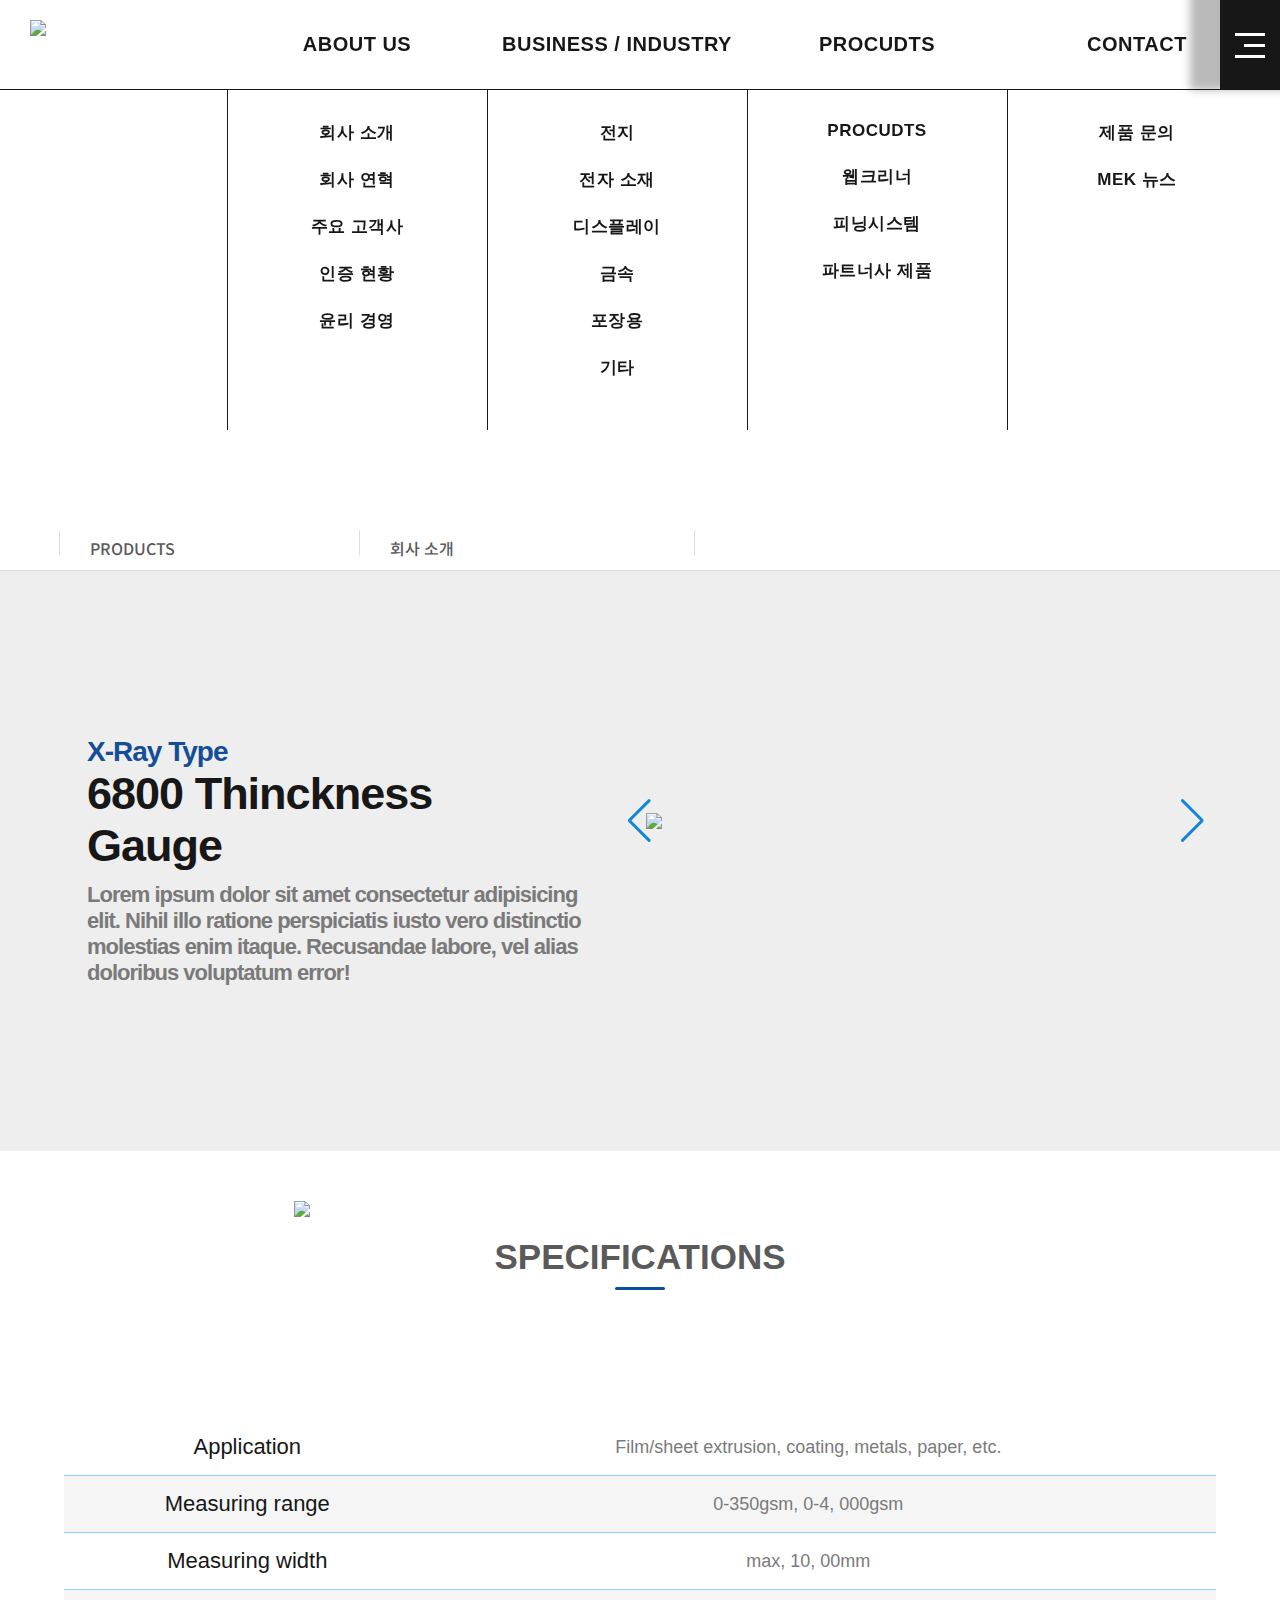
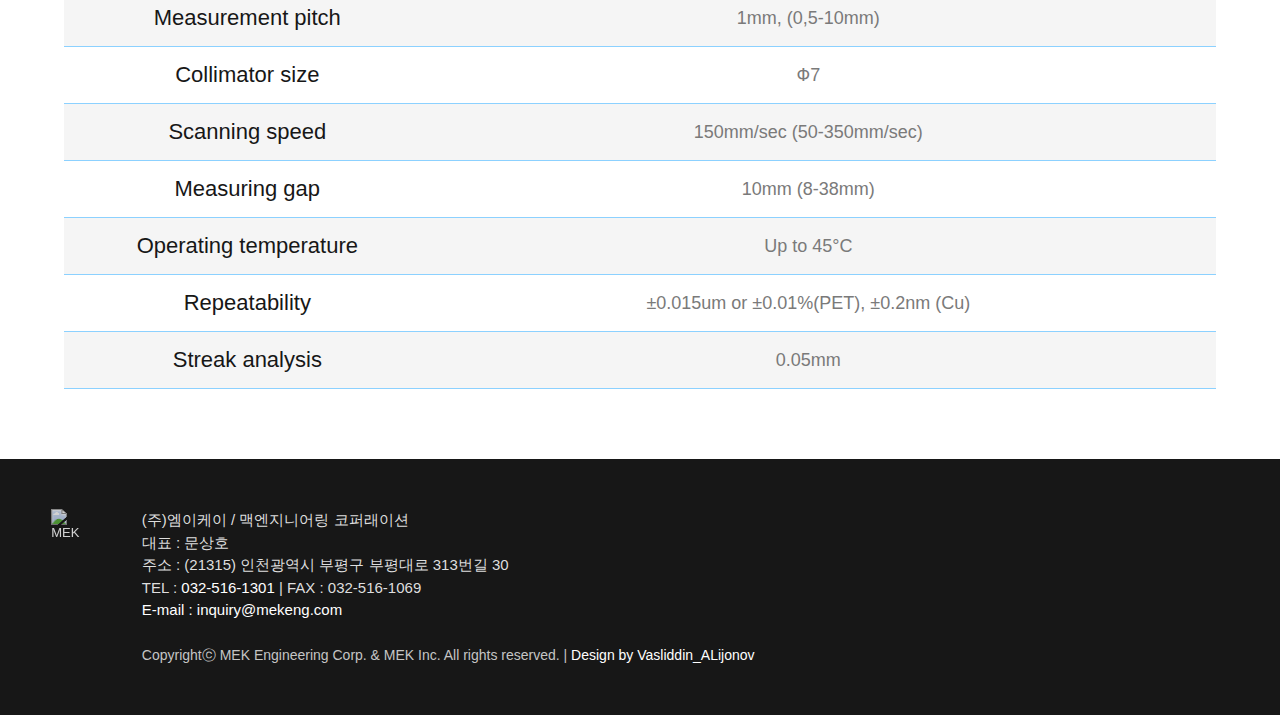
==== commit 6e7162bc: "..." ====
--- a/index.html
+++ b/index.html
@@ -20,12 +20,13 @@
 </head>
 
 <body>
+
     <div class="main-section">
         <header id="header" class="sub-hd">
             <div class="header_wrap">
                 <div class="head_logo">
-                    <h1 class="logo_w"> <a href=""> <img src="./img/logo.png" alt="MEK"> </a> </h1>
-                    <h1 class="logo_b"> <a href=""> <img src="./img/logo.png" alt="MEK" title=""> </a> </h1>
+                    <h1 class="logo_w"> <a href="./index.html"> <img src="./img/logo.png" alt="MEK"> </a> </h1>
+                    <h1 class="logo_b"> <a href="./index.html"> <img src="./img/logo.png" alt="MEK" title=""> </a> </h1>
                 </div>
                 <div class="head_menu">
                     <nav class="head_nav top_nav">
@@ -50,9 +51,9 @@
                                     <li><a href="#" target="">기타</a></li>
                                 </ul>
                             </li>
-                            <li class="topmenu"><a href="./products.html">PROCUDTS</a>
+                            <li class="topmenu"><a href="#">PROCUDTS</a>
                                 <ul class="lnb">
-                                    <li><a href="#" target="">스캐너</a></li>
+                                    <li><a href="./products.html" target="">PROCUDTS</a></li>
                                     <li><a href="#" target="">웹크리너</a></li>
                                     <li><a href="#" target="">피닝시스템</a></li>
                                     <li><a href="#" target="">파트너사 제품</a></li>
@@ -68,7 +69,7 @@
                         </ul>
                     </nav>
                 </div>
-                <div class="head_nav global_nav">
+                <!-- <div class="head_nav global_nav">
                     <ul class="head_gnb">
                         <li class="global"><a href="#"><i class="ri-global-line"></i></a>
                             <ul class="country">
@@ -79,7 +80,7 @@
                             </ul>
                         </li>
                     </ul>
-                </div>
+                </div> -->
             </div>
             <div class="m-gnb">
                 <nav class="m-nav">
@@ -111,7 +112,7 @@
                     </div>
                 </div>
                 <div class="sitemap-middle">
-                    <div class="head_nav global_nav container">
+                    <!-- <div class="head_nav global_nav container">
                         <ul class="head_gnb">
                             <li class="global"><a href="javascript:void(0);"><i class="ri-global-line"></i></a>
                                 <ul class="country">
@@ -122,7 +123,7 @@
                                 </ul>
                             </li>
                         </ul>
-                    </div>
+                    </div> -->
                     <nav id="map-nav" class="container">
                         <ul id="map-gnb">
                             <li class="map_menu"><span class="map_wrap"><a href="#">ABOUT US</a></span>
@@ -145,9 +146,9 @@
                                     <li style="display: none;"><a href="#" target="">기타</a></li>
                                 </ul>
                             </li>
-                            <li class="map_menu"><span class="map_wrap"><a href="./products.html">PROCUDTS</a></span>
+                            <li class="map_menu"><span class="map_wrap"><a href="#">PROCUDTS</a></span>
                                 <ul class="lnb_two">
-                                    <li style="display: none;"><a href="#" target="">스캐너</a></li>
+                                    <li><a href="./products.html" target="">PROCUDTS</a></li>
                                     <li style="display: none;"><a href="#" target="">웹크리너</a></li>
                                     <li style="display: none;"><a href="#" target="">피닝시스템</a></li>
                                     <li style="display: none;"><a href="#" target="">파트너사 제품</a></li>
@@ -159,8 +160,7 @@
                                     <li style="display: none;"><a href="#" target="">MEK 뉴스</a></li>
                                 </ul>
                             </li>
-                        </ul><!--m_gnb-->
-
+                        </ul>
                     </nav>
                 </div>
                 <div class="sitemap-right">
@@ -205,7 +205,7 @@
     </section>
 
 
-    <div id="sub" class="sub01 aos-init aos-animate" data-aos="fade-up" data-aos-duration="2000">
+    <div id="sub" class="sub01 aos-init aos-animate">
         <div class="sub-flex">
             <div class="subtitle_wrap sub-container">
                 <div>
@@ -231,9 +231,178 @@
                         <div class="swiper-slide"><img src="./img/360/0_150.png" /></div>
                         <div class="swiper-slide"><img src="./img/360/0_250.png" /></div>
                     </div>
-                    <div class="swiper-button-next"></div>
-                    <div class="swiper-button-prev"></div>
-                    <div class="swiper-pagination"></div>
+                    <div style="color: #1387d3;" class="swiper-button-next"></div>
+                    <div style="color: #1387d3;" class="swiper-button-prev"></div>
+                    <!-- <div class="swiper-pagination"></div> -->
+                </div>
+            </div>
+        </div>
+    </div>
+    <div class="view_360">
+        <div class="img_360">
+            <img src="./img/360_img.png" alt="">
+        </div>
+        <div class="swiper mySwiper_360">
+            <div class="swiper-wrapper">
+                <div class="swiper-slide"><img src="./img/360/0_0.png" /></div>
+                <div class="swiper-slide"><img src="./img/360/0_5.png" /></div>
+                <div class="swiper-slide"><img src="./img/360/0_10.png" /></div>
+                <div class="swiper-slide"><img src="./img/360/0_15.png" /></div>
+                <div class="swiper-slide"><img src="./img/360/0_20.png" /></div>
+                <div class="swiper-slide"><img src="./img/360/0_25.png" /></div>
+                <div class="swiper-slide"><img src="./img/360/0_30.png" /></div>
+                <div class="swiper-slide"><img src="./img/360/0_35.png" /></div>
+                <div class="swiper-slide"><img src="./img/360/0_40.png" /></div>
+                <div class="swiper-slide"><img src="./img/360/0_45.png" /></div>
+                <div class="swiper-slide"><img src="./img/360/0_50.png" /></div>
+                <div class="swiper-slide"><img src="./img/360/0_55.png" /></div>
+                <div class="swiper-slide"><img src="./img/360/0_60.png" /></div>
+                <div class="swiper-slide"><img src="./img/360/0_65.png" /></div>
+                <div class="swiper-slide"><img src="./img/360/0_70.png" /></div>
+                <div class="swiper-slide"><img src="./img/360/0_75.png" /></div>
+                <div class="swiper-slide"><img src="./img/360/0_80.png" /></div>
+                <div class="swiper-slide"><img src="./img/360/0_85.png" /></div>
+                <div class="swiper-slide"><img src="./img/360/0_90.png" /></div>
+                <div class="swiper-slide"><img src="./img/360/0_95.png" /></div>
+                <div class="swiper-slide"><img src="./img/360/0_100.png" /></div>
+                <div class="swiper-slide"><img src="./img/360/0_105.png" /></div>
+                <div class="swiper-slide"><img src="./img/360/0_110.png" /></div>
+                <div class="swiper-slide"><img src="./img/360/0_115.png" /></div>
+                <div class="swiper-slide"><img src="./img/360/0_120.png" /></div>
+                <div class="swiper-slide"><img src="./img/360/0_125.png" /></div>
+                <div class="swiper-slide"><img src="./img/360/0_130.png" /></div>
+                <div class="swiper-slide"><img src="./img/360/0_135.png" /></div>
+                <div class="swiper-slide"><img src="./img/360/0_140.png" /></div>
+                <div class="swiper-slide"><img src="./img/360/0_145.png" /></div>
+                <div class="swiper-slide"><img src="./img/360/0_150.png" /></div>
+                <div class="swiper-slide"><img src="./img/360/0_155.png" /></div>
+                <div class="swiper-slide"><img src="./img/360/0_160.png" /></div>
+                <div class="swiper-slide"><img src="./img/360/0_165.png" /></div>
+                <div class="swiper-slide"><img src="./img/360/0_170.png" /></div>
+                <div class="swiper-slide"><img src="./img/360/0_175.png" /></div>
+                <div class="swiper-slide"><img src="./img/360/0_180.png" /></div>
+                <div class="swiper-slide"><img src="./img/360/0_185.png" /></div>
+                <div class="swiper-slide"><img src="./img/360/0_190.png" /></div>
+                <div class="swiper-slide"><img src="./img/360/0_195.png" /></div>
+                <div class="swiper-slide"><img src="./img/360/0_200.png" /></div>
+                <div class="swiper-slide"><img src="./img/360/0_205.png" /></div>
+                <div class="swiper-slide"><img src="./img/360/0_210.png" /></div>
+                <div class="swiper-slide"><img src="./img/360/0_215.png" /></div>
+                <div class="swiper-slide"><img src="./img/360/0_220.png" /></div>
+                <div class="swiper-slide"><img src="./img/360/0_225.png" /></div>
+                <div class="swiper-slide"><img src="./img/360/0_230.png" /></div>
+                <div class="swiper-slide"><img src="./img/360/0_235.png" /></div>
+                <div class="swiper-slide"><img src="./img/360/0_240.png" /></div>
+                <div class="swiper-slide"><img src="./img/360/0_245.png" /></div>
+                <div class="swiper-slide"><img src="./img/360/0_250.png" /></div>
+                <div class="swiper-slide"><img src="./img/360/0_255.png" /></div>
+                <div class="swiper-slide"><img src="./img/360/0_260.png" /></div>
+                <div class="swiper-slide"><img src="./img/360/0_265.png" /></div>
+                <div class="swiper-slide"><img src="./img/360/0_270.png" /></div>
+                <div class="swiper-slide"><img src="./img/360/0_275.png" /></div>
+                <div class="swiper-slide"><img src="./img/360/0_280.png" /></div>
+                <div class="swiper-slide"><img src="./img/360/0_285.png" /></div>
+            </div>
+            <!-- <div class="swiper-button-next"></div>
+            <div class="swiper-button-prev"></div> -->
+            <!-- <div class="swiper-pagination_360"></div> -->
+        </div>
+    </div>
+
+    <div class="specifications">
+        <div class="specifications-top">
+            <h1>Specifications</h1>
+            <p class="line"></p>
+        </div>
+        <div class="specifications-basic">
+            <div class="specifications-basic-top">
+                <div class="specifications-basic-top-left">
+                    <h2>Properties</h2>
+                </div>
+                <div class="specifications-basic-top-right">
+                    <h2>Description</h2>
+                </div>
+            </div>
+            <div class="specifications-basic-main">
+                <div class="specifications-basic-main-card">
+                    <div>
+                        <h3>Application</h3>
+                    </div>
+                    <div>
+                        <p>Film/sheet extrusion, coating, metals, paper, etc.</p>
+                    </div>
+                </div>
+                <div class="specifications-basic-main-card bg_blue">
+                    <div>
+                        <h3>Measuring range</h3>
+                    </div>
+                    <div>
+                        <p>0-350gsm, 0-4, 000gsm</p>
+                    </div>
+                </div>
+                <div class="specifications-basic-main-card">
+                    <div>
+                        <h3>Measuring width</h3>
+                    </div>
+                    <div>
+                        <p>max, 10, 00mm</p>
+                    </div>
+                </div>
+                <div class="specifications-basic-main-card bg_blue">
+                    <div>
+                        <h3>Measurement pitch</h3>
+                    </div>
+                    <div>
+                        <p>1mm, (0,5-10mm)</p>
+                    </div>
+                </div>
+                <div class="specifications-basic-main-card">
+                    <div>
+                        <h3>Collimator size</h3>
+                    </div>
+                    <div>
+                        <p>Ф7</p>
+                    </div>
+                </div>
+                <div class="specifications-basic-main-card bg_blue">
+                    <div>
+                        <h3>Scanning speed</h3>
+                    </div>
+                    <div>
+                        <p>150mm/sec (50-350mm/sec)</p>
+                    </div>
+                </div>
+                <div class="specifications-basic-main-card">
+                    <div>
+                        <h3>Measuring gap</h3>
+                    </div>
+                    <div>
+                        <p>10mm (8-38mm)</p>
+                    </div>
+                </div>
+                <div class="specifications-basic-main-card bg_blue">
+                    <div>
+                        <h3>Operating temperature</h3>
+                    </div>
+                    <div>
+                        <p>Up to 45°C</p>
+                    </div>
+                </div>
+                <div class="specifications-basic-main-card">
+                    <div>
+                        <h3>Repeatability</h3>
+                    </div>
+                    <div>
+                        <p>±0.015um or ±0.01%(PET), ±0.2nm (Cu)</p>
+                    </div>
+                </div>
+                <div class="specifications-basic-main-card bg_blue">
+                    <div>
+                        <h3>Streak analysis</h3>
+                    </div>
+                    <div>
+                        <p>0.05mm</p>
+                    </div>
                 </div>
             </div>
         </div>
@@ -303,6 +472,20 @@
                 el: ".swiper-pagination",
             },
         });
+        var swiper_360 = new Swiper(".mySwiper_360", {
+            spaceBetween: 0,
+            effect: "fade",
+            mousewheel: false,
+            autoplay: {
+                delay: 500,
+                disableOnInteraction: false,
+            },
+            loop: true,
+            // navigation: {
+            //     nextEl: ".swiper-button-next",
+            //     prevEl: ".swiper-button-prev",
+            // },
+        });
     </script>
 
     <!-- bootstrap -->
--- a/style/style.css
+++ b/style/style.css
@@ -489,6 +489,7 @@
   width: 100%;
   justify-content: flex-end;
   transition: justify-content 0.3s;
+  padding-right: 20px;
 }
 
 #header:hover .header_wrap .head_menu {
@@ -566,7 +567,7 @@
 
 #header:hover .header_wrap .head_gnb .topmenu .lnb {
   width: 100%;
-  height: 340px;
+  min-height: 340px;
   display: inline-block;
 }
 
@@ -582,17 +583,9 @@
   transition: all 10s;
 }
 
-#header .header_wrap .head_gnb li:last-child .lnb::before {
-  border-right: 1px solid transparent;
-}
-
 #header:hover .header_wrap .head_gnb li .lnb::before {
   height: 100%;
   border-left: 1px solid #171717;
-}
-
-#header:hover .header_wrap .head_gnb li:last-child .lnb::before {
-  border-right: 1px solid #171717;
 }
 
 #header .header_wrap .head_gnb .topmenu .lnb > li {
@@ -739,6 +732,7 @@
 }
 
 #sitemap .sitemap .sitemap_left {
+  padding-left: 20px;
   height: 100%;
   background-color: #fff;
   width: 605px;
@@ -748,7 +742,7 @@
 }
 
 #sitemap .sitemap .sitemap_left h1 {
-  height: 90px;
+  height: 70px;
   display: flex;
   align-items: center;
 }
@@ -865,7 +859,7 @@
 }
 
 #sitemap .sitemap .sitemap-middle #map-nav {
-  height: calc(100% - 90px);
+  height: 100vh;
   display: flex;
   flex-direction: column;
   justify-content: center;
@@ -889,18 +883,19 @@
 }
 
 #sitemap .sitemap .sitemap-middle #map-nav #map-gnb .map_menu .map_wrap > a {
-  font-size: 48px;
+  font-size: 25px;
   font-weight: 700;
   position: relative;
   display: inline-block;
   color: #aeb1b4;
-  padding: 25px 0;
+  padding: 20px 0;
   text-decoration: none;
 }
 
 #sitemap .sitemap .sitemap-middle #map-nav #map-gnb .map_menu:first-child a {
   padding-top: 0;
   text-decoration: none;
+  width: 100%;
 }
 
 #sitemap .sitemap .sitemap-middle #map-nav #map-gnb .map_menu.active .map_wrap > a {
@@ -927,9 +922,9 @@
 }
 
 #sitemap .sitemap .sitemap-middle #map-nav #map-gnb .map_menu .lnb_two {
-  font-size: 25px;
+  font-size: 20px;
   position: absolute;
-  left: 700px;
+  right: 10px;
   top: 0;
   height: 100%;
 }
@@ -940,9 +935,16 @@
 
 #sitemap .sitemap .sitemap-middle #map-nav #map-gnb .map_menu .lnb_two li a {
   color: #5a5a5a;
-  padding: 20px 20px;
-  display: inline-block;
+  padding: 10px 10px;
   transition: all 0.3s;
+}
+
+#sitemap .sitemap .sitemap-middle #map-nav #map-gnb .map_menu .lnb_two {
+  color: #5a5a5a;
+  padding: 10px 10px;
+  display: inline-block;
+  transition: all 0.3s;
+  z-index: 999;
 }
 
 #sitemap .sitemap .sitemap-middle #map-nav #map-gnb .map_menu .lnb_two li:first-child a {
@@ -1211,22 +1213,6 @@
   background: url(../img/s_top_bg01.png) no-repeat center center/cover;
 }
 
-#s_top.bg02 {
-  background: url(../img/s_top_bg02.png) no-repeat center center/cover;
-}
-
-#s_top.bg03 {
-  background: url(../img/s_top_bg03.png) no-repeat center center/cover;
-}
-
-#s_top.bg04 {
-  background: url(../img/s_top_bg04.png) no-repeat center center/cover;
-}
-
-#s_top.bg05 {
-  background: url(../img/s_top_bg04.png) no-repeat center center/cover;
-}
-
 #s_top .s_top_h2_wrap {
   padding-bottom: 140px;
 }
@@ -1246,6 +1232,17 @@
   font-weight: 500;
 }
 
+#s_top .s_top_h2_wrap::after {
+  content: "";
+  display: inline-block;
+  border-left: 2px solid #fff;
+  height: 30px;
+  top: 0;
+  left: 0;
+  position: absolute;
+  animation: 1s ease infinite sub-line;
+}
+
 @keyframes sub-line {
   from {
     top: 0;
@@ -1300,7 +1297,7 @@
   font-weight: 500;
   font-size: 16px;
   color: #5a5a5a;
-  padding: 20px 30px 15px;
+  padding: 20px 30px 10px;
   cursor: pointer;
   position: relative;
   justify-content: space-between;
@@ -1322,6 +1319,11 @@
   right: 0;
   top: 50%;
   transform: translate(0, -50%);
+}
+
+#snb li a {
+  color: #5a5a5a;
+  text-decoration: none;
 }
 
 #snb > li i {
@@ -1362,10 +1364,10 @@
   font-weight: 500;
   font-size: 16px;
   color: #999;
+  text-decoration: none;
   position: relative;
   width: -moz-fit-content;
   width: fit-content;
-  text-decoration: none;
 }
 
 #snb .lnb li a:hover {
@@ -1414,6 +1416,7 @@
   display: flex;
   align-items: center;
   justify-content: center;
+  cursor: grab;
 }
 .sub-flex .swiper-slide img {
   display: block;
@@ -1425,6 +1428,45 @@
   background: none;
 }
 .sub-flex .swiper-slide img::selection {
+  background: none;
+}
+
+.view_360 {
+  width: 100%;
+}
+.view_360 .img_360 {
+  display: flex;
+  align-items: center;
+  justify-content: center;
+  padding-top: 50px;
+}
+.view_360 .img_360 img {
+  max-width: 200px;
+  opacity: 0.2;
+}
+.view_360 .swiper {
+  width: 60%;
+  height: auto;
+  padding: 0;
+}
+.view_360 .swiper-slide {
+  background-position: center;
+  background-size: cover;
+  display: flex;
+  align-items: center;
+  justify-content: center;
+  cursor: grab;
+}
+.view_360 .swiper-slide img {
+  display: block;
+  background: #fff;
+  width: 90%;
+  margin: auto;
+}
+.view_360 .swiper-slide img::-moz-selection {
+  background: none;
+}
+.view_360 .swiper-slide img::selection {
   background: none;
 }
 
@@ -1923,6 +1965,100 @@
   text-align: center;
 }
 
+.specifications {
+  width: 90%;
+  margin: auto;
+  padding: 20px 0;
+}
+.specifications-top {
+  display: flex;
+  align-items: center;
+  justify-content: center;
+  flex-direction: column;
+}
+.specifications-top h1 {
+  text-align: center;
+  text-transform: uppercase;
+  font-size: 35px;
+  font-weight: bold;
+  color: #5a5a5a;
+}
+.specifications-top .line {
+  margin-top: 10px;
+  width: 50px;
+  height: 3px;
+  border-radius: 4px;
+  background-color: #0b4ea2;
+  text-align: center;
+}
+.specifications-basic {
+  margin: 50px 0;
+  border-top-left-radius: 20px;
+  border-top-right-radius: 20px;
+  overflow: hidden;
+}
+.specifications-basic-top {
+  background-image: url(../img/specification_bg.jpg);
+  padding: 25px;
+  display: flex;
+  align-items: center;
+  justify-content: space-between;
+}
+.specifications-basic-top-right {
+  display: flex;
+  align-items: center;
+  justify-content: center;
+  width: 70%;
+}
+.specifications-basic-top-left {
+  display: flex;
+  align-items: center;
+  justify-content: center;
+  width: 30%;
+}
+.specifications-basic-top h2 {
+  color: #fff;
+  font-size: 25px;
+}
+.specifications-basic-main {
+  display: flex;
+  flex-direction: column;
+}
+.specifications-basic-main .bg_blue {
+  border-top: 1px solid #8cd1ff;
+  border-bottom: 1px solid #8cd1ff;
+  background: #f5f5f5;
+}
+.specifications-basic-main-card {
+  display: flex;
+  align-items: center;
+  justify-content: space-between;
+  padding: 15px;
+}
+.specifications-basic-main-card div {
+  display: flex;
+  align-items: center;
+  justify-content: center;
+}
+.specifications-basic-main-card div:nth-child(1) {
+  width: 30%;
+}
+.specifications-basic-main-card div:nth-child(2) {
+  width: 70%;
+}
+.specifications-basic-main-card div h3 {
+  color: #171717;
+  font-size: 22px;
+  padding: 0;
+  margin: 0;
+}
+.specifications-basic-main-card div p {
+  color: #7a7a7a;
+  font-size: 18px;
+  padding: 0;
+  margin: 0;
+}
+
 @media (max-width: 1560px) {
   .sub-flex .swiper {
     width: 600px;
@@ -1972,9 +2108,99 @@
   }
 }
 @media (max-width: 1200px) {
+  .view_360 .swiper {
+    width: 80%;
+  }
   #header .header_wrap .head_menu,
   #header .header_wrap .head_nav {
     display: none;
+  }
+  #header:after {
+    border-bottom: none;
+  }
+  #header:hover:after {
+    border-bottom: none;
+  }
+  #header:hover .header_wrap {
+    color: #171717;
+    height: 0;
+  }
+  #header .header_wrap::after {
+    content: "";
+    display: inline-block;
+    background-color: transparent;
+    height: 0;
+    transition: all 0.3s;
+    position: absolute;
+    top: 0;
+    left: 0;
+    right: 0;
+    z-index: -1;
+    width: 0;
+  }
+  #header:hover .header_wrap::after {
+    background: none;
+    -webkit-backdrop-filter: none;
+            backdrop-filter: none;
+    height: 0;
+    box-shadow: none;
+  }
+  /* 사이트맵메뉴 */
+  #sitemap {
+    position: fixed;
+    z-index: 800;
+    width: 100%;
+    height: 100%;
+    display: none;
+    overflow: hidden;
+  }
+  #sitemap .sitemap {
+    display: flex;
+    justify-content: space-between;
+    width: 100%;
+    height: 100%;
+  }
+  #sitemap .sitemap .sitemap_left {
+    padding-left: 20px;
+    height: 100%;
+    background-color: #fff;
+    width: 500px;
+    display: flex;
+    flex-direction: column;
+    justify-content: space-between;
+  }
+  #sitemap .sitemap .sitemap_left h1 {
+    height: 100px;
+    display: flex;
+    align-items: center;
+  }
+  #sitemap .sitemap .sitemap_left .site_left_txt h2 {
+    font-size: 25px;
+    font-weight: 700;
+    letter-spacing: 1px;
+    line-height: 1.2;
+  }
+  #sitemap .sitemap .sitemap_left .site_left_txt p {
+    color: #5a5a5a;
+    font-size: 20px;
+    font-weight: 300;
+    padding-top: 20px;
+    letter-spacing: 1px;
+  }
+  #sitemap .sitemap .sitemap_left .site_left_add {
+    color: #969696;
+    padding-bottom: 50px;
+  }
+  #sitemap .sitemap .sitemap_left .site_left_add p {
+    font-size: 18px;
+  }
+  #sitemap .sitemap .sitemap_left .site_left_add small {
+    font-size: 15px;
+  }
+  #sitemap .sitemap .sitemap-middle {
+    width: 100%;
+    background-color: #f0f3f6;
+    position: relative;
   }
   .sub-flex {
     display: flex;
@@ -2002,7 +2228,6 @@
   #sub .subtitle_wrap .sub_title .sub_description {
     font-size: 20px;
   }
-  /* sub01_01 회사소개 */
   .sub01_01 {
     width: 90%;
     padding-bottom: 70px;
@@ -2100,6 +2325,87 @@
   }
 }
 @media (max-width: 990px) {
+  #sitemap .sitemap .sitemap_left {
+    display: none;
+  }
+  #sitemap .sitemap .sitemap-middle {
+    width: 100%;
+    padding: 0;
+  }
+  #sitemap .sitemap .sitemap-middle::before {
+    width: 100%;
+    height: 277px;
+  }
+  #sitemap .sitemap .sitemap-middle .global_nav {
+    height: 90px;
+  }
+  #sitemap .sitemap .sitemap-middle .global_nav .head_gnb .global {
+    font-size: 16px;
+    gap: 1px;
+  }
+  #sitemap .sitemap .sitemap-middle .global_nav .head_gnb .global > a > i {
+    font-size: 30px;
+  }
+  #sitemap .sitemap .sitemap-middle .global_nav .head_gnb .global .country {
+    gap: 10px;
+  }
+  #sitemap .sitemap .sitemap-middle .global_nav .head_gnb .global .country li a {
+    width: 100%;
+  }
+  #sitemap .sitemap .sitemap-middle #map-nav {
+    height: 100vh;
+  }
+  #sitemap .sitemap .sitemap-middle #map-nav #map-gnb {
+    padding-left: 0px;
+  }
+  #sitemap .sitemap .sitemap-middle #map-nav #map-gnb .map_menu {
+    padding-left: 0px;
+  }
+  #sitemap .sitemap .sitemap-middle #map-nav #map-gnb .map_menu a {
+    text-decoration: none;
+  }
+  #sitemap .sitemap .sitemap-middle #map-nav #map-gnb .map_menu .map_wrap > a {
+    font-size: 15px;
+    padding: 10px 0;
+  }
+  #sitemap .sitemap .sitemap-middle #map-nav #map-gnb .map_menu:first-child a {
+    padding-top: 0;
+    text-decoration: none;
+    width: 100%;
+  }
+  #sitemap .sitemap .sitemap-middle #map-nav #map-gnb .map_menu.active .map_wrap > a {
+    color: #171717;
+  }
+  #sitemap .sitemap .sitemap-middle #map-nav #map-gnb .map_menu .map_wrap > a::before {
+    height: 3px;
+    bottom: 10px;
+  }
+  #sitemap .sitemap .sitemap-middle #map-nav #map-gnb .map_menu .lnb_two {
+    font-size: 16px;
+    right: 10px;
+    top: 0;
+    height: 100%;
+  }
+  #sitemap .sitemap .sitemap-middle #map-nav #map-gnb .map_menu .lnb_two li a {
+    padding: 5px 5px;
+    padding-right: 0;
+  }
+  #sitemap .sitemap .sitemap-middle #map-nav #map-gnb .map_menu .lnb_two {
+    padding: 0px 0px;
+  }
+  #sitemap .sitemap .sitemap-right {
+    height: 100%;
+    width: 50px;
+    padding-top: 15px;
+  }
+  #sitemap .sitemap .sitemap-right .site_close {
+    font-size: 30px;
+    width: 50px;
+    height: 50px;
+  }
+  #sitemap .sitemap .sitemap-right .site_map_txt {
+    display: none;
+  }
   .sub-flex {
     display: flex;
     align-items: center;
@@ -2150,6 +2456,7 @@
     display: flex;
     align-items: center;
     justify-content: center;
+    cursor: grab;
   }
   .sub-flex .swiper-slide img {
     display: block;
@@ -2288,6 +2595,90 @@
     padding: 80px;
     border-radius: 20px;
   }
+  .specifications {
+    width: 90%;
+    margin: auto;
+    padding: 20px 0;
+  }
+  .specifications-top {
+    display: flex;
+    align-items: center;
+    justify-content: center;
+    flex-direction: column;
+  }
+  .specifications-top h1 {
+    text-align: center;
+    text-transform: uppercase;
+    font-size: 30px;
+    font-weight: bold;
+    color: #5a5a5a;
+  }
+  .specifications-top .line {
+    margin-top: 10px;
+    width: 50px;
+    height: 3px;
+    border-radius: 4px;
+    background-color: #0b4ea2;
+    text-align: center;
+  }
+  .specifications-basic {
+    padding: 50px 0;
+  }
+  .specifications-basic-top {
+    background-image: url(../img/specification_bg.jpg);
+    padding: 25px;
+    display: flex;
+    align-items: center;
+    justify-content: space-between;
+  }
+  .specifications-basic-top-right {
+    display: flex;
+    align-items: center;
+    justify-content: center;
+    width: 70%;
+  }
+  .specifications-basic-top h2 {
+    color: #fff;
+    font-size: 25px;
+  }
+  .specifications-basic-main {
+    display: flex;
+    flex-direction: column;
+  }
+  .specifications-basic-main .bg_blue {
+    border-top: 1px solid #8cd1ff;
+    border-bottom: 1px solid #8cd1ff;
+    background: #f5f5f5;
+  }
+  .specifications-basic-main-card {
+    display: flex;
+    align-items: center;
+    justify-content: space-between;
+    padding: 15px;
+  }
+  .specifications-basic-main-card div {
+    display: flex;
+    align-items: center;
+    justify-content: center;
+  }
+  .specifications-basic-main-card div:nth-child(1) {
+    width: 30%;
+  }
+  .specifications-basic-main-card div:nth-child(2) {
+    width: 70%;
+  }
+  .specifications-basic-main-card div h3 {
+    color: #171717;
+    font-size: 20px;
+    padding: 0;
+    margin: 0;
+  }
+  .specifications-basic-main-card div p {
+    color: #7a7a7a;
+    font-size: 16px;
+    padding: 0;
+    margin: 0;
+  }
 }
 @media (max-width: 700px) {
   #s_top {
@@ -2495,8 +2886,232 @@
     color: #c5c5c5;
     width: 100%;
   }
+  .specifications {
+    width: 90%;
+    margin: auto;
+    padding: 0px 0;
+  }
+  .specifications-top {
+    display: flex;
+    align-items: center;
+    justify-content: center;
+    flex-direction: column;
+  }
+  .specifications-top h1 {
+    text-align: center;
+    text-transform: uppercase;
+    font-size: 35px;
+    font-weight: bold;
+    color: #5a5a5a;
+  }
+  .specifications-top .line {
+    margin-top: 10px;
+    width: 50px;
+    height: 3px;
+    border-radius: 4px;
+    background-color: #0b4ea2;
+    text-align: center;
+  }
+  .specifications-basic {
+    padding: 50px 0;
+  }
+  .specifications-basic-top {
+    background-image: url(../img/specification_bg.jpg);
+    padding: 25px;
+    display: flex;
+    align-items: center;
+    justify-content: space-between;
+    flex-wrap: wrap;
+  }
+  .specifications-basic-top-right {
+    display: flex;
+    align-items: center;
+    justify-content: center;
+    width: 100%;
+  }
+  .specifications-basic-top-left {
+    display: flex;
+    align-items: center;
+    justify-content: center;
+    width: 100%;
+  }
+  .specifications-basic-top h2 {
+    color: #fff;
+    font-size: 25px;
+  }
+  .specifications-basic-main {
+    display: flex;
+    flex-direction: column;
+  }
+  .specifications-basic-main .bg_blue {
+    border-top: 1px solid #45b5ff;
+    border-bottom: 1px solid #45b5ff;
+    background: #f0f3f6;
+  }
+  .specifications-basic-main-card {
+    display: flex;
+    align-items: center;
+    justify-content: space-between;
+    flex-wrap: wrap;
+    padding: 15px;
+  }
+  .specifications-basic-main-card div {
+    display: flex;
+    align-items: center;
+    justify-content: start;
+  }
+  .specifications-basic-main-card div:nth-child(1) {
+    width: 100%;
+  }
+  .specifications-basic-main-card div:nth-child(2) {
+    width: 100%;
+  }
+  .specifications-basic-main-card div h3 {
+    color: #171717;
+    font-size: 20px;
+    padding: 0;
+    margin: 0;
+  }
+  .specifications-basic-main-card div p {
+    color: #7a7a7a;
+    font-size: 16px;
+    padding: 0;
+    margin: 0;
+  }
 }
 @media (max-width: 500px) {
+  .view_360 .swiper {
+    width: 100%;
+    padding-bottom: 20px;
+  }
+  .view_360 .swiper img {
+    width: 100%;
+  }
+  #header .header_wrap .head_logo {
+    padding: 20px 0;
+    height: 90px;
+    flex-basis: 10%;
+    min-width: 100px;
+  }
+  #header .header_wrap .head_logo h1 {
+    transition: display 0.3s;
+  }
+  #header .header_wrap .head_logo .logo_w {
+    display: none;
+  }
+  .m-gnb {
+    height: 100%;
+    width: 90px;
+  }
+  .m-gnb .m-nav {
+    width: 100%;
+    height: 70px;
+    display: table;
+    position: relative;
+    text-align: center;
+  }
+  .m-gnb .m-nav .burger-menu {
+    display: table-cell;
+    vertical-align: middle;
+    background-color: transparent;
+    transition: background-color 0.4s;
+  }
+  .m-gnb .m-nav .burger-menu .burger {
+    width: 25px;
+    height: 20px;
+    vertical-align: middle;
+    right: 0;
+    display: inline-block;
+    z-index: 600;
+    cursor: pointer;
+    transition: all 0.3s;
+    position: relative;
+  }
+  .m-gnb .m-nav .burger-menu .burger .burger-line {
+    position: absolute;
+    width: 100%;
+    height: 3px;
+    background-color: #fff;
+    transition: all 0.3s;
+  }
+  .m-gnb .m-nav .burger-menu .burger .burger-line:nth-of-type(1) {
+    top: 0;
+    left: 0;
+    transform-origin: left center;
+  }
+  .m-gnb .m-nav .burger-menu .burger .burger-line:nth-of-type(2) {
+    top: 0;
+    right: 0;
+    bottom: 0;
+    margin: auto;
+    width: 70%;
+  }
+  .m-gnb .m-nav .burger-menu .burger .burger-line:nth-of-type(3) {
+    left: 0;
+    bottom: 0;
+    margin: auto;
+    transform-origin: left center;
+  }
+  .m-gnb .m-nav .burger-menu:hover .burger .burger-line:nth-of-type(2) {
+    width: 100%;
+  }
+  .burger_back {
+    background-color: #171717;
+    height: 70px;
+    width: 80px;
+    position: absolute;
+    top: 0;
+    right: 0;
+    transition: all ease 0.7s;
+    z-index: -2;
+  }
+  .fp-viewing-section-page1 .m-gnb .m-nav .burger-menu .burger .burger-line {
+    background-color: #171717;
+  }
+  .fp-viewing-section-page1 .burger_back {
+    height: 100vh;
+    background-color: #fff;
+  }
+  header:hover .m-gnb .m-nav .burger-menu .burger .burger-line {
+    background-color: #fff;
+  }
+  header:hover .m-gnb .m-nav .burger-menu {
+    background-color: #171717;
+  }
+  #s_top {
+    position: relative;
+    padding-top: 200px;
+    padding-left: 25px;
+  }
+  #s_top.bg01 {
+    background: url(../img/s_top_bg01.png) no-repeat center center/cover;
+  }
+  #s_top .s_top_h2_wrap {
+    padding-bottom: 140px;
+  }
+  #s_top .s_top_h2_wrap::before {
+    content: "";
+    display: inline-block;
+    border-left: 2px solid rgba(255, 255, 255, 0.7);
+    height: 100%;
+    top: 0;
+    left: 0;
+    position: absolute;
+  }
+  #s_top h2 {
+    color: #fff;
+    font-weight: 500;
+  }
+  #s_top .s_top_h2_wrap::after {
+    content: "";
+    display: inline-block;
+    border-left: 2px solid #fff;
+    height: 30px;
+    top: 0;
+    left: 0;
+    position: absolute;
+    animation: 1s ease infinite sub-line;
+  }
   .sub-flex {
     display: flex;
     align-items: center;
